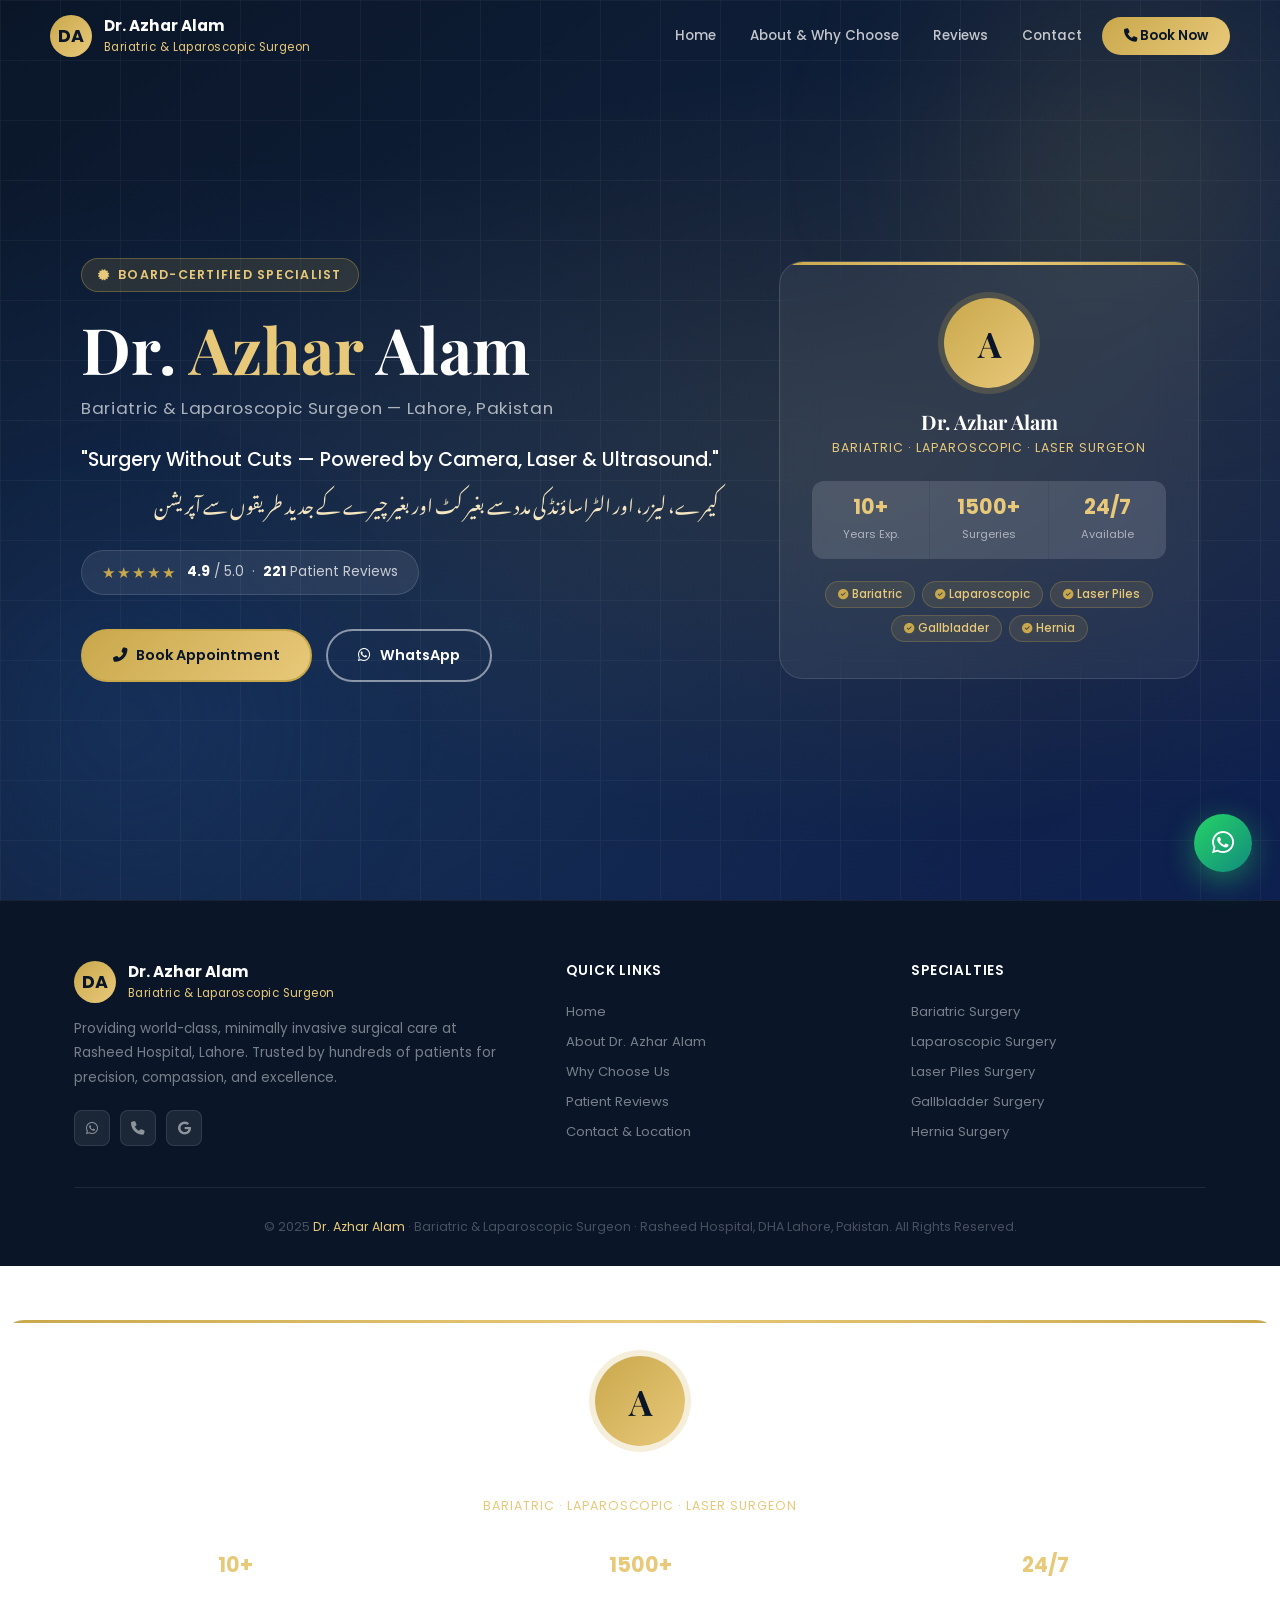
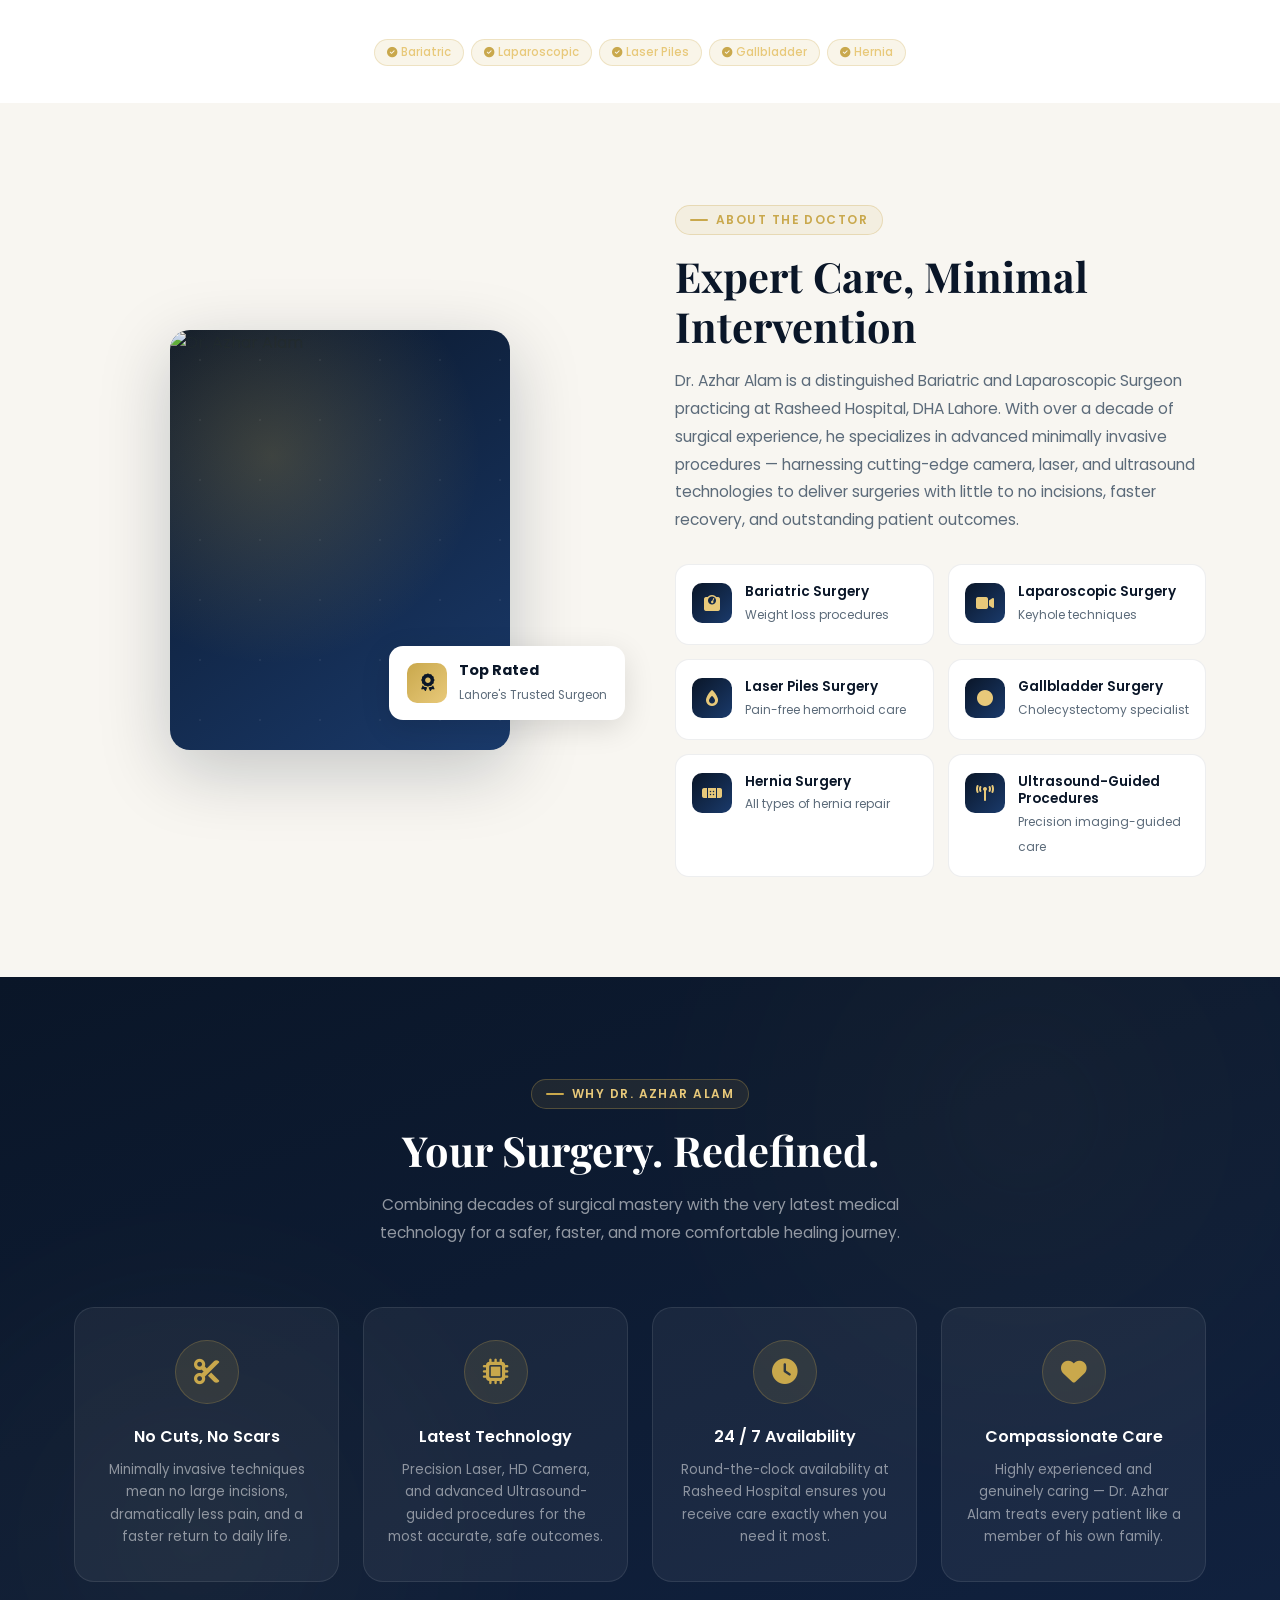
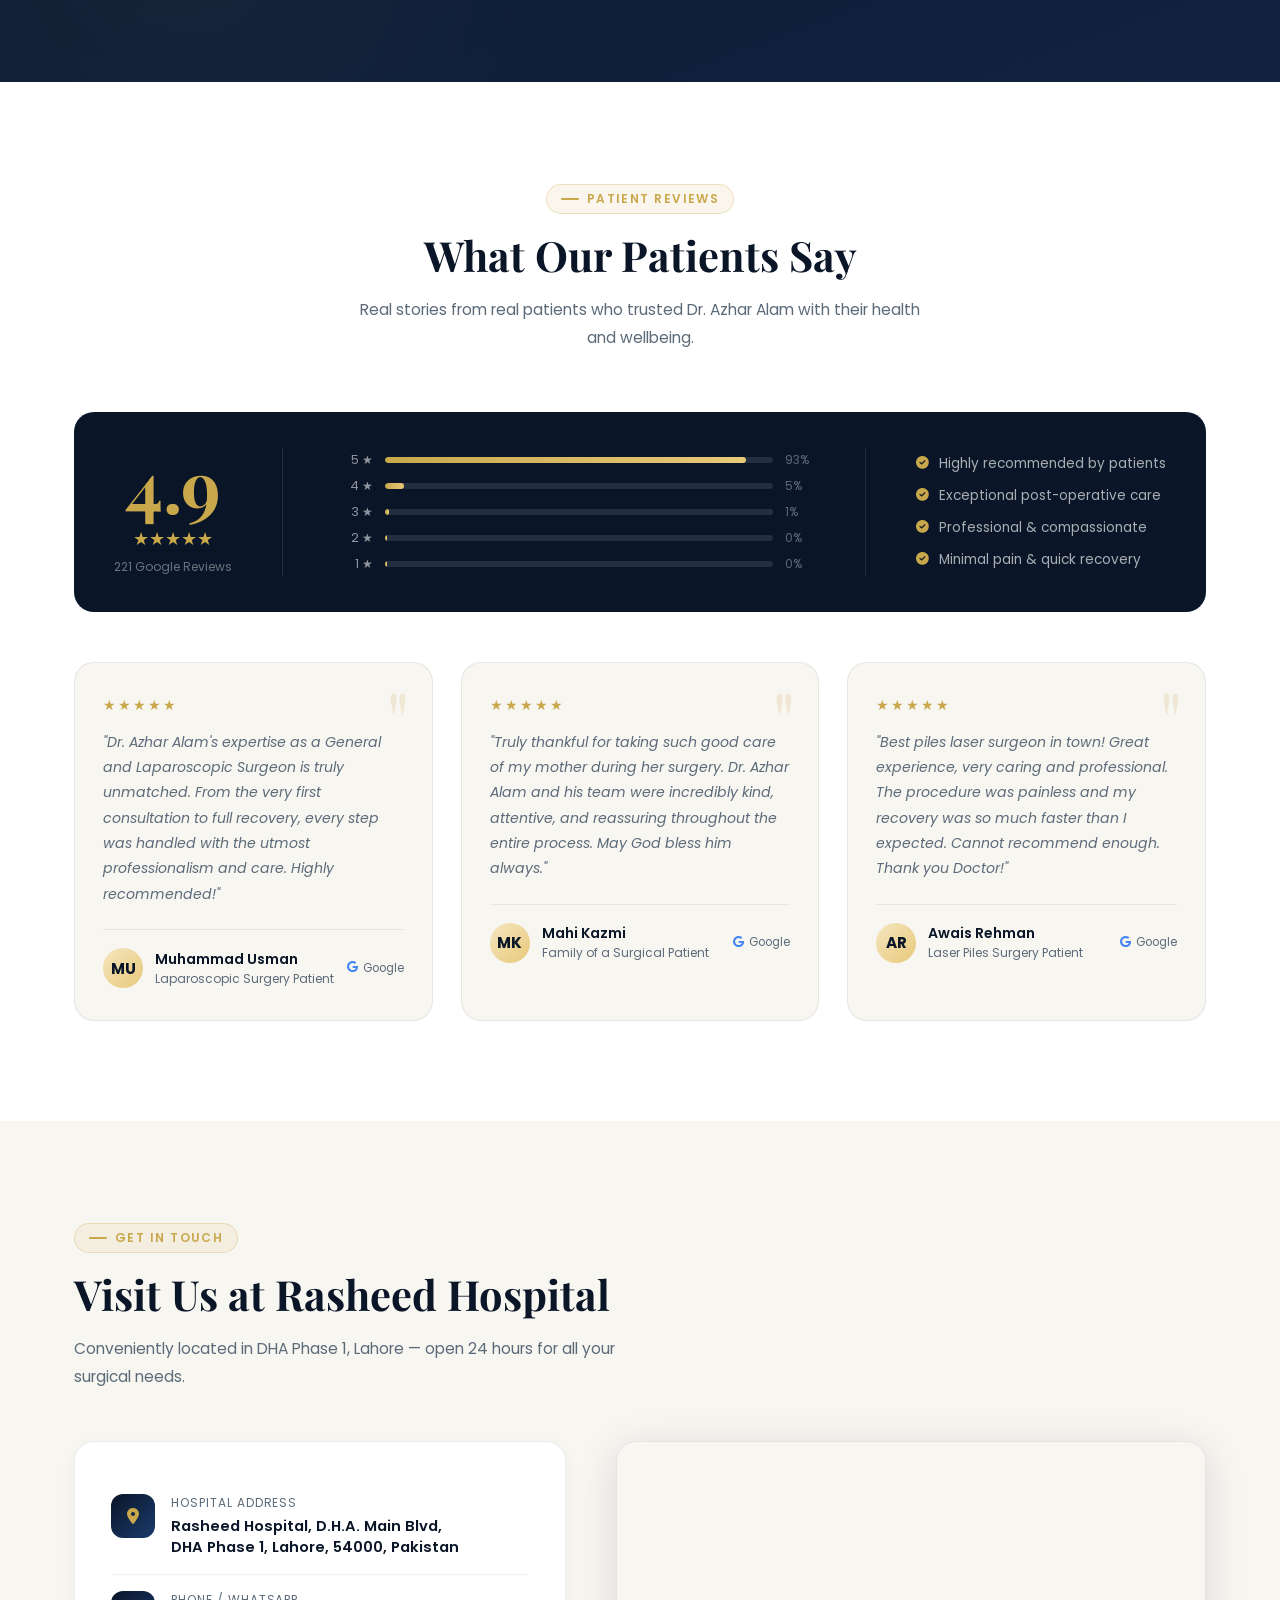
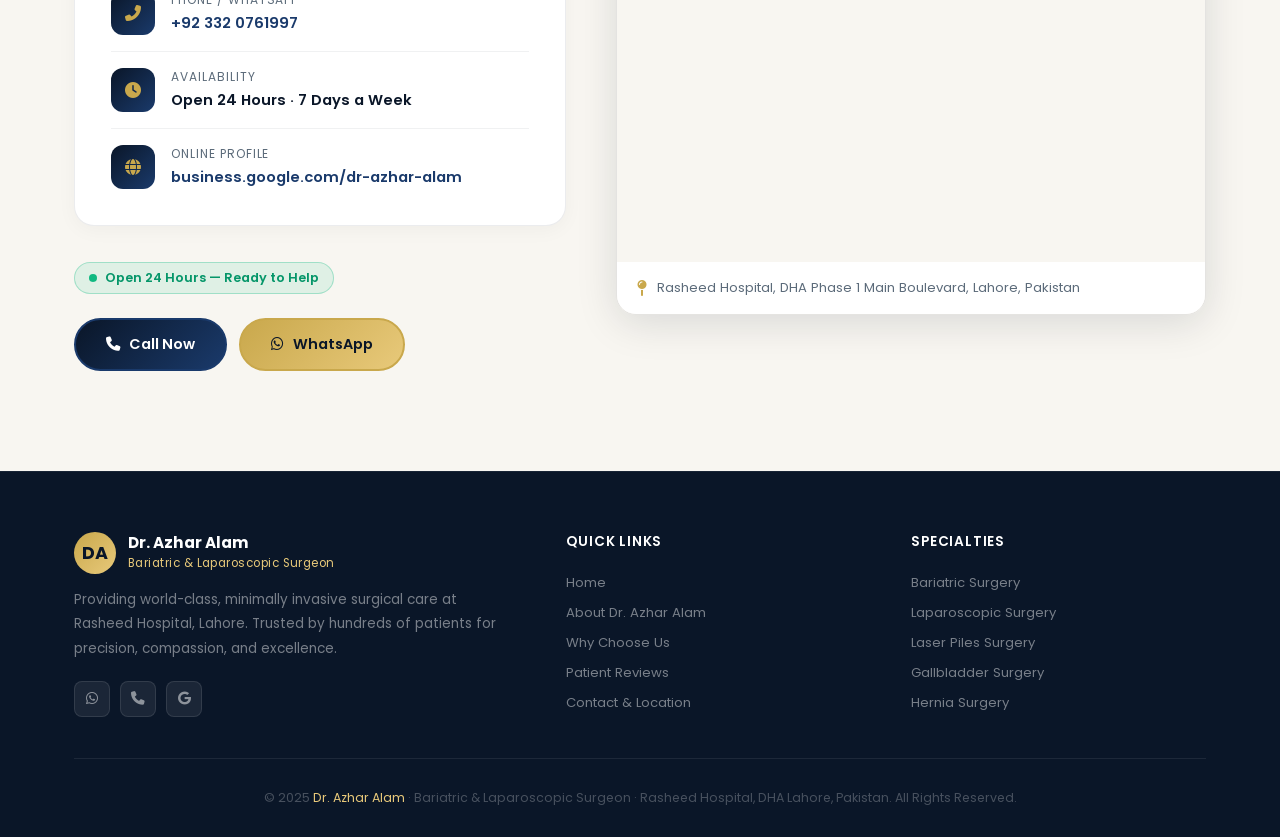
==== index.html @ 4dccc45f "Refactor to multi-page layout and external CSS" ====
<!DOCTYPE html>
<html lang="en">

<head>
  <meta charset="UTF-8" />
  <meta name="viewport" content="width=device-width, initial-scale=1.0" />
  <title>Dr. Azhar Alam — Bariatric & Laparoscopic Surgeon, Lahore</title>
  <link rel="preconnect" href="https://fonts.googleapis.com" />
  <link rel="preconnect" href="https://fonts.gstatic.com" crossorigin />
  <link
    href="https://fonts.googleapis.com/css2?family=Playfair+Display:wght@400;600;700&family=Poppins:wght@300;400;500;600;700&family=Noto+Nastaliq+Urdu:wght@400;700&display=swap"
    rel="stylesheet" />
  <link rel="stylesheet" href="https://cdnjs.cloudflare.com/ajax/libs/font-awesome/6.5.0/css/all.min.css" />

    <link rel="stylesheet" href="style.css" />
</head>
<body>
<nav id="navbar">
    <div class="nav-inner">
      <div class="nav-logo">
        <div class="nav-logo-icon">DA</div>
        <div class="nav-logo-text">
          <strong>Dr. Azhar Alam</strong>
          <span>Bariatric & Laparoscopic Surgeon</span>
        </div>
      </div>
            <div class="nav-links">
        <a href="index.html">Home</a>
        <a href="about.html">About & Why Choose</a>
        <a href="reviews.html">Reviews</a>
        <a href="contact.html">Contact</a>
        <a href="tel:+923320761997" class="nav-cta"><i class="fa fa-phone"></i> Book Now</a>
      </div>
      <div class="hamburger" id="hamburger" onclick="toggleMenu()">
        <span></span><span></span><span></span>
      </div>
    </div>
  </nav>
    <div class="mobile-menu" id="mobileMenu">
    <a href="index.html"><i class="fa fa-home"
        style="margin-right:10px;color:var(--gold)"></i>Home</a>
    <a href="about.html"><i class="fa fa-user-md"
        style="margin-right:10px;color:var(--gold)"></i>About</a>
    <a href="reviews.html"><i class="fa fa-comments"
        style="margin-right:10px;color:var(--gold)"></i>Reviews</a>
    <a href="contact.html"><i class="fa fa-map-marker-alt"
        style="margin-right:10px;color:var(--gold)"></i>Contact</a>
    <a href="tel:+923320761997" style="color:var(--gold-light);font-weight:600;margin-top:10px;"><i class="fa fa-phone"
        style="margin-right:10px;"></i>Call Now: +92 332 0761997</a>
  </div>

<section id="hero">
    <div class="hero-grid-lines"></div>
    <div class="hero-orb hero-orb-1"></div>
    <div class="hero-orb hero-orb-2"></div>
    <div class="hero-content">
      <div class="hero-left">
        <div class="hero-badge reveal">
          <i class="fa fa-certificate"></i>
          Board-Certified Specialist
        </div>
        <h1 class="hero-name reveal delay-1">
          Dr. <span>Azhar</span> Alam
        </h1>
        <p class="hero-title reveal delay-2">Bariatric & Laparoscopic Surgeon — Lahore, Pakistan</p>
        <p class="hero-tagline-en reveal delay-3">
          "Surgery Without Cuts — Powered by Camera, Laser & Ultrasound."
        </p>
        <p class="hero-tagline-ur urdu reveal delay-3">
          کیمرے، لیزر، اور الٹراساؤنڈ کی مدد سے بغیر کٹ اور بغیر چیرے کے جدید طریقوں سے آپریشن
        </p>
        <div class="hero-rating reveal delay-4">
          <div class="hero-stars">★★★★★</div>
          <div class="hero-rating-text">
            <strong>4.9</strong> / 5.0 &nbsp;·&nbsp; <strong>221</strong> Patient Reviews
          </div>
        </div>
        <div class="hero-btns reveal delay-5">
          <a href="tel:+923320761997" class="btn btn-gold">
            <i class="fa fa-phone-alt"></i> Book Appointment
          </a>
          <a href="https://wa.me/923320761997" class="btn btn-outline" target="_blank">
            <i class="fab fa-whatsapp"></i> WhatsApp
          </a>
        </div>
      </div>

      <div class="hero-right reveal delay-3">
        <div class="hero-card">
          <div class="hc-avatar">A</div>
          <div class="hc-name">Dr. Azhar Alam</div>
          <div class="hc-spec">Bariatric · Laparoscopic · Laser Surgeon</div>
          <div class="hc-stats">
            <div class="hc-stat">
              <strong>10+</strong>
              <span>Years Exp.</span>
            </div>
            <div class="hc-stat">
              <strong>1500+</strong>
              <span>Surgeries</span>
            </div>
            <div class="hc-stat">
              <strong>24/7</strong>
              <span>Available</span>
            </div>
          </div>
          <div class="hc-tags">
            <span class="hc-tag"><i class="fa fa-check-circle"
                style="color:var(--gold);margin-right:4px;font-size:.65rem;"></i>Bariatric</span>
            <span class="hc-tag"><i class="fa fa-check-circle"
                style="color:var(--gold);margin-right:4px;font-size:.65rem;"></i>Laparoscopic</span>
            <span class="hc-tag"><i class="fa fa-check-circle"
                style="color:var(--gold);margin-right:4px;font-size:.65rem;"></i>Laser Piles</span>
            <span class="hc-tag"><i class="fa fa-check-circle"
                style="color:var(--gold);margin-right:4px;font-size:.65rem;"></i>Gallbladder</span>
            <span class="hc-tag"><i class="fa fa-check-circle"
                style="color:var(--gold);margin-right:4px;font-size:.65rem;"></i>Hernia</span>
          </div>
        </div>
      </div>
    </div>
  </section>

<footer>
    <div class="container">
      <div class="footer-top">
        <div class="footer-brand">
          <div class="nav-logo" style="margin-bottom:0">
            <div class="nav-logo-icon">DA</div>
            <div class="nav-logo-text">
              <strong>Dr. Azhar Alam</strong>
              <span>Bariatric & Laparoscopic Surgeon</span>
            </div>
          </div>
          <p>Providing world-class, minimally invasive surgical care at Rasheed Hospital, Lahore. Trusted by hundreds of
            patients for precision, compassion, and excellence.</p>
          <div class="footer-socials">
            <a href="https://wa.me/923320761997" class="footer-social" target="_blank"><i
                class="fab fa-whatsapp"></i></a>
            <a href="tel:+923320761997" class="footer-social"><i class="fa fa-phone"></i></a>
            <a href="https://business.google.com/dr-azhar-alam" class="footer-social" target="_blank"><i
                class="fab fa-google"></i></a>
          </div>
        </div>

                <div class="footer-col">
          <h4>Quick Links</h4>
          <a href="index.html">Home</a>
          <a href="about.html">About Dr. Azhar Alam</a>
          <a href="about.html">Why Choose Us</a>
          <a href="reviews.html">Patient Reviews</a>
          <a href="contact.html">Contact & Location</a>
        </div>

        <div class="footer-col">
          <h4>Specialties</h4>
          <a href="about.html">Bariatric Surgery</a>
          <a href="about.html">Laparoscopic Surgery</a>
          <a href="about.html">Laser Piles Surgery</a>
          <a href="about.html">Gallbladder Surgery</a>
          <a href="about.html">Hernia Surgery</a>
        </div>
      </div>

      <div class="footer-bottom">
        <p>© 2025 <span>Dr. Azhar Alam</span> · Bariatric & Laparoscopic Surgeon · Rasheed Hospital, DHA Lahore,
          Pakistan. All Rights Reserved.</p>
      </div>
    </div>
  </footer>

<a href="https://wa.me/923320761997" class="btn btn-outline" target="_blank">
            <i class="fab fa-whatsapp"></i> WhatsApp
          </a>
        </div>
      </div>

      <div class="hero-right reveal delay-3">
        <div class="hero-card">
          <div class="hc-avatar">A</div>
          <div class="hc-name">Dr. Azhar Alam</div>
          <div class="hc-spec">Bariatric · Laparoscopic · Laser Surgeon</div>
          <div class="hc-stats">
            <div class="hc-stat">
              <strong>10+</strong>
              <span>Years Exp.</span>
            </div>
            <div class="hc-stat">
              <strong>1500+</strong>
              <span>Surgeries</span>
            </div>
            <div class="hc-stat">
              <strong>24/7</strong>
              <span>Available</span>
            </div>
          </div>
          <div class="hc-tags">
            <span class="hc-tag"><i class="fa fa-check-circle"
                style="color:var(--gold);margin-right:4px;font-size:.65rem;"></i>Bariatric</span>
            <span class="hc-tag"><i class="fa fa-check-circle"
                style="color:var(--gold);margin-right:4px;font-size:.65rem;"></i>Laparoscopic</span>
            <span class="hc-tag"><i class="fa fa-check-circle"
                style="color:var(--gold);margin-right:4px;font-size:.65rem;"></i>Laser Piles</span>
            <span class="hc-tag"><i class="fa fa-check-circle"
                style="color:var(--gold);margin-right:4px;font-size:.65rem;"></i>Gallbladder</span>
            <span class="hc-tag"><i class="fa fa-check-circle"
                style="color:var(--gold);margin-right:4px;font-size:.65rem;"></i>Hernia</span>
          </div>
        </div>
      </div>
    </div>
  </section>

  <!-- ═══════════════════════════════ ABOUT ═══════════════════════════════ -->
  <section id="about">
    <div class="container">
      <div class="about-grid">
        <div class="about-img-wrap reveal-left">
          <div class="about-img-bg" style="overflow: hidden; border-radius: 20px;">
            <img src="assets/image1.png" alt="Dr. Azhar Alam"
              style="width: 100%; height: 100%; object-fit: cover; display: block;">
          </div>
          <div class="about-badge-float">
            <div class="abf-icon"><i class="fa fa-award"></i></div>
            <div class="abf-text">
              <strong>Top Rated</strong>
              <span>Lahore's Trusted Surgeon</span>
            </div>
          </div>
        </div>

        <div class="about-text reveal-right">
          <div class="section-label">About the Doctor</div>
          <h2 class="section-title">Expert Care, Minimal Intervention</h2>
          <p class="section-sub">
            Dr. Azhar Alam is a distinguished Bariatric and Laparoscopic Surgeon practicing at Rasheed Hospital, DHA
            Lahore. With over a decade of surgical experience, he specializes in advanced minimally invasive procedures
            — harnessing cutting-edge camera, laser, and ultrasound technologies to deliver surgeries with little to no
            incisions, faster recovery, and outstanding patient outcomes.
          </p>

          <div class="specialty-grid">
            <div class="specialty-card reveal delay-1">
              <div class="sc-icon"><i class="fa fa-weight"></i></div>
              <div class="sc-text">
                <strong>Bariatric Surgery</strong>
                <span>Weight loss procedures</span>
              </div>
            </div>
            <div class="specialty-card reveal delay-2">
              <div class="sc-icon"><i class="fa fa-video"></i></div>
              <div class="sc-text">
                <strong>Laparoscopic Surgery</strong>
                <span>Keyhole techniques</span>
              </div>
            </div>
            <div class="specialty-card reveal delay-3">
              <div class="sc-icon"><i class="fa fa-burn"></i></div>
              <div class="sc-text">
                <strong>Laser Piles Surgery</strong>
                <span>Pain-free hemorrhoid care</span>
              </div>
            </div>
            <div class="specialty-card reveal delay-4">
              <div class="sc-icon"><i class="fa fa-circle"></i></div>
              <div class="sc-text">
                <strong>Gallbladder Surgery</strong>
                <span>Cholecystectomy specialist</span>
              </div>
            </div>
            <div class="specialty-card reveal delay-5">
              <div class="sc-icon"><i class="fa fa-band-aid"></i></div>
              <div class="sc-text">
                <strong>Hernia Surgery</strong>
                <span>All types of hernia repair</span>
              </div>
            </div>
            <div class="specialty-card reveal delay-5">
              <div class="sc-icon"><i class="fa fa-broadcast-tower"></i></div>
              <div class="sc-text">
                <strong>Ultrasound-Guided Procedures</strong>
                <span>Precision imaging-guided care</span>
              </div>
            </div>
          </div>
        </div>
      </div>
    </div>
  </section>

  <!-- ═══════════════════════════════ WHY CHOOSE ═══════════════════════════════ -->
  <section id="why">
    <div class="container">
      <div class="why-header">
        <div class="section-label reveal"
          style="color:var(--gold-light);background:rgba(201,168,76,.1);border-color:rgba(201,168,76,.3);">
          Why Dr. Azhar Alam
        </div>
        <h2 class="section-title reveal delay-1">Your Surgery. Redefined.</h2>
        <p class="section-sub reveal delay-2" style="color:rgba(255,255,255,.55); margin:0 auto;">
          Combining decades of surgical mastery with the very latest medical technology for a safer, faster, and more
          comfortable healing journey.
        </p>
      </div>
      <div class="why-grid">
        <div class="why-card reveal delay-1">
          <div class="why-icon"><i class="fa fa-cut"></i></div>
          <h3>No Cuts, No Scars</h3>
          <p>Minimally invasive techniques mean no large incisions, dramatically less pain, and a faster return to daily
            life.</p>
        </div>
        <div class="why-card reveal delay-2">
          <div class="why-icon"><i class="fa fa-microchip"></i></div>
          <h3>Latest Technology</h3>
          <p>Precision Laser, HD Camera, and advanced Ultrasound-guided procedures for the most accurate, safe outcomes.
          </p>
        </div>
        <div class="why-card reveal delay-3">
          <div class="why-icon"><i class="fa fa-clock"></i></div>
          <h3>24 / 7 Availability</h3>
          <p>Round-the-clock availability at Rasheed Hospital ensures you receive care exactly when you need it most.
          </p>
        </div>
        <div class="why-card reveal delay-4">
          <div class="why-icon"><i class="fa fa-heart"></i></div>
          <h3>Compassionate Care</h3>
          <p>Highly experienced and genuinely caring — Dr. Azhar Alam treats every patient like a member of his own
            family.</p>
        </div>
      </div>
    </div>
  </section>

  <!-- ═══════════════════════════════ REVIEWS ═══════════════════════════════ -->
  <section id="reviews">
    <div class="container">
      <div class="reviews-header">
        <div class="section-label reveal">Patient Reviews</div>
        <h2 class="section-title reveal delay-1">What Our Patients Say</h2>
        <p class="section-sub reveal delay-2">Real stories from real patients who trusted Dr. Azhar Alam with their
          health and wellbeing.</p>
      </div>

      <!-- Rating Summary -->
      <div class="rating-summary reveal">
        <div class="rs-big">
          <div class="num">4.9</div>
          <div class="stars">★★★★★</div>
          <p>221 Google Reviews</p>
        </div>
        <div class="rs-divider"></div>
        <div class="rs-bars">
          <div class="rs-bar-row">
            <span>5 ★</span>
            <div class="rs-bar-track">
              <div class="rs-bar-fill" style="width:93%"></div>
            </div>
            <span>93%</span>
          </div>
          <div class="rs-bar-row">
            <span>4 ★</span>
            <div class="rs-bar-track">
              <div class="rs-bar-fill" style="width:5%"></div>
            </div>
            <span>5%</span>
          </div>
          <div class="rs-bar-row">
            <span>3 ★</span>
            <div class="rs-bar-track">
              <div class="rs-bar-fill" style="width:1%"></div>
            </div>
            <span>1%</span>
          </div>
          <div class="rs-bar-row">
            <span>2 ★</span>
            <div class="rs-bar-track">
              <div class="rs-bar-fill" style="width:0.5%"></div>
            </div>
            <span>0%</span>
          </div>
          <div class="rs-bar-row">
            <span>1 ★</span>
            <div class="rs-bar-track">
              <div class="rs-bar-fill" style="width:0.5%"></div>
            </div>
            <span>0%</span>
          </div>
        </div>
        <div class="rs-divider"></div>
        <div class="rs-highlights">
          <div class="rs-hl"><i class="fa fa-check-circle"></i> Highly recommended by patients</div>
          <div class="rs-hl"><i class="fa fa-check-circle"></i> Exceptional post-operative care</div>
          <div class="rs-hl"><i class="fa fa-check-circle"></i> Professional & compassionate</div>
          <div class="rs-hl"><i class="fa fa-check-circle"></i> Minimal pain & quick recovery</div>
        </div>
      </div>

      <div class="reviews-grid">
        <!-- Review 1 -->
        <div class="review-card reveal delay-1">
          <div class="review-stars">★★★★★</div>
          <p class="review-text">
            "Dr. Azhar Alam's expertise as a General and Laparoscopic Surgeon is truly unmatched. From the very first
            consultation to full recovery, every step was handled with the utmost professionalism and care. Highly
            recommended!"
          </p>
          <div class="review-author">
            <div class="reviewer-avatar">MU</div>
            <div>
              <div class="reviewer-name">Muhammad Usman</div>
              <div class="reviewer-tag">Laparoscopic Surgery Patient</div>
            </div>
            <div class="review-source"><i class="fab fa-google"></i> Google</div>
          </div>
        </div>

        <!-- Review 2 -->
        <div class="review-card reveal delay-2">
          <div class="review-stars">★★★★★</div>
          <p class="review-text">
            "Truly thankful for taking such good care of my mother during her surgery. Dr. Azhar Alam and his team were
            incredibly kind, attentive, and reassuring throughout the entire process. May God bless him always."
          </p>
          <div class="review-author">
            <div class="reviewer-avatar">MK</div>
            <div>
              <div class="reviewer-name">Mahi Kazmi</div>
              <div class="reviewer-tag">Family of a Surgical Patient</div>
            </div>
            <div class="review-source"><i class="fab fa-google"></i> Google</div>
          </div>
        </div>

        <!-- Review 3 -->
        <div class="review-card reveal delay-3">
          <div class="review-stars">★★★★★</div>
          <p class="review-text">
            "Best piles laser surgeon in town! Great experience, very caring and professional. The procedure was
            painless and my recovery was so much faster than I expected. Cannot recommend enough. Thank you Doctor!"
          </p>
          <div class="review-author">
            <div class="reviewer-avatar">AR</div>
            <div>
              <div class="reviewer-name">Awais Rehman</div>
              <div class="reviewer-tag">Laser Piles Surgery Patient</div>
            </div>
            <div class="review-source"><i class="fab fa-google"></i> Google</div>
          </div>
        </div>
      </div>
    </div>
  </section>

  <!-- ═══════════════════════════════ CONTACT ═══════════════════════════════ -->
  <section id="contact">
    <div class="container">
      <div class="section-label reveal">Get In Touch</div>
      <h2 class="section-title reveal delay-1">Visit Us at Rasheed Hospital</h2>
      <p class="section-sub reveal delay-2" style="margin-bottom:50px;">
        Conveniently located in DHA Phase 1, Lahore — open 24 hours for all your surgical needs.
      </p>

      <div class="contact-grid">
        <div class="contact-info reveal-left">
          <div class="contact-card">
            <div class="contact-item">
              <div class="ci-icon"><i class="fa fa-map-marker-alt"></i></div>
              <div>
                <div class="ci-label">Hospital Address</div>
                <div class="ci-value">Rasheed Hospital, D.H.A. Main Blvd,<br>DHA Phase 1, Lahore, 54000, Pakistan</div>
              </div>
            </div>
            <div class="contact-item">
              <div class="ci-icon"><i class="fa fa-phone-alt"></i></div>
              <div>
                <div class="ci-label">Phone / WhatsApp</div>
                <div class="ci-value"><a href="tel:+923320761997">+92 332 0761997</a></div>
              </div>
            </div>
            <div class="contact-item">
              <div class="ci-icon"><i class="fa fa-clock"></i></div>
              <div>
                <div class="ci-label">Availability</div>
                <div class="ci-value">Open 24 Hours · 7 Days a Week</div>
              </div>
            </div>
            <div class="contact-item">
              <div class="ci-icon"><i class="fa fa-globe"></i></div>
              <div>
                <div class="ci-label">Online Profile</div>
                <div class="ci-value">
                  <a href="https://business.google.com/dr-azhar-alam" target="_blank">
                    business.google.com/dr-azhar-alam
                  </a>
                </div>
              </div>
            </div>
          </div>

          <div class="availability-badge">Open 24 Hours — Ready to Help</div>

          <div style="margin-top:24px; display:flex; gap:12px; flex-wrap:wrap;">
            <a href="tel:+923320761997" class="btn btn-gold"
              style="background:linear-gradient(135deg,var(--navy),var(--navy-light));color:var(--white);border-color:var(--navy-light);">
              <i class="fa fa-phone"></i> Call Now
            </a>
            <a href="https://wa.me/923320761997" class="btn btn-gold" target="_blank">
              <i class="fab fa-whatsapp"></i> WhatsApp
            </a>
          </div>
        </div>

        <div class="reveal-right">
          <div class="map-wrap">
            <iframe
              src="https://www.google.com/maps/embed?pb=!1m18!1m12!1m3!1d3401.406!2d74.3745!3d31.4813!2m3!1f0!2f0!3f0!3m2!1i1024!2i768!4f13.1!3m3!1m2!1s0x391904e86dbe0d23%3A0x8d82c6cd0c3ace5c!2sRasheed%20Hospital!5e0!3m2!1sen!2spk!4v1"
              allowfullscreen="" loading="lazy" referrerpolicy="no-referrer-when-downgrade"
              title="Rasheed Hospital DHA Lahore">
            </iframe>
            <div class="map-caption">
              <i class="fa fa-map-pin"></i>
              <span>Rasheed Hospital, DHA Phase 1 Main Boulevard, Lahore, Pakistan</span>
            </div>
          </div>
        </div>
      </div>
    </div>
  </section>

  <!-- ═══════════════════════════════ FOOTER ═══════════════════════════════ -->
  <footer>
    <div class="container">
      <div class="footer-top">
        <div class="footer-brand">
          <div class="nav-logo" style="margin-bottom:0">
            <div class="nav-logo-icon">DA</div>
            <div class="nav-logo-text">
              <strong>Dr. Azhar Alam</strong>
              <span>Bariatric & Laparoscopic Surgeon</span>
            </div>
          </div>
          <p>Providing world-class, minimally invasive surgical care at Rasheed Hospital, Lahore. Trusted by hundreds of
            patients for precision, compassion, and excellence.</p>
          <div class="footer-socials">
            <a href="https://wa.me/923320761997" class="footer-social" target="_blank"><i
                class="fab fa-whatsapp"></i></a>
            <a href="tel:+923320761997" class="footer-social"><i class="fa fa-phone"></i></a>
            <a href="https://business.google.com/dr-azhar-alam" class="footer-social" target="_blank"><i
                class="fab fa-google"></i></a>
          </div>
        </div>

                <div class="footer-col">
          <h4>Quick Links</h4>
          <a href="index.html">Home</a>
          <a href="about.html">About Dr. Azhar Alam</a>
          <a href="about.html">Why Choose Us</a>
          <a href="reviews.html">Patient Reviews</a>
          <a href="contact.html">Contact & Location</a>
        </div>

        <div class="footer-col">
          <h4>Specialties</h4>
          <a href="about.html">Bariatric Surgery</a>
          <a href="about.html">Laparoscopic Surgery</a>
          <a href="about.html">Laser Piles Surgery</a>
          <a href="about.html">Gallbladder Surgery</a>
          <a href="about.html">Hernia Surgery</a>
        </div>
      </div>

      <div class="footer-bottom">
        <p>© 2025 <span>Dr. Azhar Alam</span> · Bariatric & Laparoscopic Surgeon · Rasheed Hospital, DHA Lahore,
          Pakistan. All Rights Reserved.</p>
      </div>
    </div>
  </footer>

  <!-- ═══════════════════════════════ WHATSAPP FLOAT ═══════════════════════════════ -->
  <a href="https://wa.me/923320761997" class="wa-float" target="_blank" title="WhatsApp Dr. Azhar Alam">
    <i class="fab fa-whatsapp"></i>
    <span class="wa-tooltip">Chat on WhatsApp</span>
  </a>

  <script>
    /* ── Navbar scroll ── */
    const navbar = document.getElementById('navbar');
    window.addEventListener('scroll', () => {
      navbar.classList.toggle('scrolled', window.scrollY > 40);
    });

    /* ── Hamburger ── */
    function toggleMenu() {
      document.getElementById('hamburger').classList.toggle('open');
      document.getElementById('mobileMenu').classList.toggle('open');
    }

    /* ── Scroll Reveal ── */
    const revealEls = document.querySelectorAll('.reveal, .reveal-left, .reveal-right');
    const observer = new IntersectionObserver((entries) => {
      entries.forEach(entry => {
        if (entry.isIntersecting) {
          entry.target.classList.add('visible');
        }
      });
    }, { threshold: 0.12 });
    revealEls.forEach(el => observer.observe(el));

    /* ── Smooth close mobile menu on link click ── */
    document.querySelectorAll('.mobile-menu a').forEach(a => {
      a.addEventListener('click', () => {
        document.getElementById('hamburger').classList.remove('open');
        document.getElementById('mobileMenu').classList.remove('open');
      });
    });

    /* ── Rating bar animation ── */
    const ratingObs = new IntersectionObserver((entries) => {
      entries.forEach(entry => {
        if (entry.isIntersecting) {
          entry.target.querySelectorAll('.rs-bar-fill').forEach(bar => {
            const target = bar.style.width;
            bar.style.width = '0';
            setTimeout(() => bar.style.width = target, 200);
          });
          ratingObs.unobserve(entry.target);
        }
      });
    }, { threshold: 0.3 });
    const ratingSummary = document.querySelector('.rating-summary');
    if (ratingSummary) ratingObs.observe(ratingSummary);
  </script>
</body>

</html>
---- style.css ----
/* ─── CSS Variables ─── */
    :root {
      --navy: #0A1628;
      --navy-mid: #112240;
      --navy-light: #1a3a6b;
      --gold: #C9A84C;
      --gold-light: #E8C97A;
      --gold-pale: #F5E6C0;
      --white: #FFFFFF;
      --off-white: #F8F6F1;
      --text-dark: #0D1B2A;
      --text-muted: #5C6B7A;
      --radius: 14px;
      --shadow: 0 8px 40px rgba(10, 22, 40, 0.13);
      --shadow-lg: 0 20px 70px rgba(10, 22, 40, 0.22);
      --transition: 0.35s cubic-bezier(.4, 0, .2, 1);
    }

    /* ─── Reset ─── */
    *,
    *::before,
    *::after {
      margin: 0;
      padding: 0;
      box-sizing: border-box;
    }

    html {
      scroll-behavior: smooth;
      font-size: 16px;
    }

    body {
      font-family: 'Poppins', sans-serif;
      color: var(--text-dark);
      background: var(--white);
      overflow-x: hidden;
    }

    img {
      max-width: 100%;
      display: block;
    }

    a {
      text-decoration: none;
      color: inherit;
    }

    ul {
      list-style: none;
    }

    /* ─── Utility ─── */
    .urdu {
      font-family: 'Noto Nastaliq Urdu', serif;
      direction: rtl;
      text-align: right;
    }

    .container {
      max-width: 1180px;
      margin: 0 auto;
      padding: 0 24px;
    }

    .section-label {
      display: inline-flex;
      align-items: center;
      gap: 8px;
      font-size: .75rem;
      font-weight: 600;
      letter-spacing: .12em;
      text-transform: uppercase;
      color: var(--gold);
      background: rgba(201, 168, 76, .1);
      border: 1px solid rgba(201, 168, 76, .3);
      padding: 5px 14px;
      border-radius: 50px;
      margin-bottom: 16px;
    }

    .section-label::before {
      content: '';
      width: 18px;
      height: 2px;
      background: var(--gold);
      border-radius: 2px;
    }

    .section-title {
      font-family: 'Playfair Display', serif;
      font-size: clamp(1.8rem, 4vw, 2.6rem);
      font-weight: 700;
      line-height: 1.2;
      color: var(--navy);
      margin-bottom: 16px;
    }

    .section-sub {
      font-size: .97rem;
      color: var(--text-muted);
      line-height: 1.8;
      max-width: 560px;
    }

    .btn {
      display: inline-flex;
      align-items: center;
      gap: 9px;
      padding: 14px 30px;
      border-radius: 50px;
      font-family: 'Poppins', sans-serif;
      font-size: .9rem;
      font-weight: 600;
      cursor: pointer;
      border: 2px solid transparent;
      transition: var(--transition);
    }

    .btn-gold {
      background: linear-gradient(135deg, var(--gold), var(--gold-light));
      color: var(--navy);
      border-color: var(--gold);
    }

    .btn-gold:hover {
      background: linear-gradient(135deg, var(--gold-light), var(--gold));
      transform: translateY(-2px);
      box-shadow: 0 10px 30px rgba(201, 168, 76, .4);
    }

    .btn-outline {
      background: transparent;
      color: var(--white);
      border-color: rgba(255, 255, 255, .5);
    }

    .btn-outline:hover {
      background: rgba(255, 255, 255, .1);
      border-color: var(--white);
    }

    /* ─── Scroll Reveal ─── */
    .reveal {
      opacity: 0;
      transform: translateY(36px);
      transition: opacity .65s ease, transform .65s ease;
    }

    .reveal.visible {
      opacity: 1;
      transform: translateY(0);
    }

    .reveal-left {
      opacity: 0;
      transform: translateX(-36px);
      transition: opacity .65s ease, transform .65s ease;
    }

    .reveal-left.visible {
      opacity: 1;
      transform: translateX(0);
    }

    .reveal-right {
      opacity: 0;
      transform: translateX(36px);
      transition: opacity .65s ease, transform .65s ease;
    }

    .reveal-right.visible {
      opacity: 1;
      transform: translateX(0);
    }

    .delay-1 {
      transition-delay: .1s !important;
    }

    .delay-2 {
      transition-delay: .2s !important;
    }

    .delay-3 {
      transition-delay: .3s !important;
    }

    .delay-4 {
      transition-delay: .4s !important;
    }

    .delay-5 {
      transition-delay: .5s !important;
    }

    /* ─── NAV ─── */
    nav {
      position: fixed;
      top: 0;
      left: 0;
      right: 0;
      z-index: 1000;
      padding: 0 24px;
      transition: background var(--transition), box-shadow var(--transition);
    }

    nav.scrolled {
      background: rgba(10, 22, 40, .96);
      backdrop-filter: blur(14px);
      box-shadow: 0 2px 30px rgba(0, 0, 0, .3);
    }

    .nav-inner {
      max-width: 1180px;
      margin: 0 auto;
      display: flex;
      align-items: center;
      justify-content: space-between;
      height: 72px;
    }

    .nav-logo {
      display: flex;
      align-items: center;
      gap: 12px;
    }

    .nav-logo-icon {
      width: 42px;
      height: 42px;
      border-radius: 50%;
      background: linear-gradient(135deg, var(--gold), var(--gold-light));
      display: flex;
      align-items: center;
      justify-content: center;
      font-size: 1.1rem;
      color: var(--navy);
      font-weight: 700;
    }

    .nav-logo-text {
      line-height: 1.2;
    }

    .nav-logo-text strong {
      display: block;
      font-size: .95rem;
      font-weight: 700;
      color: var(--white);
    }

    .nav-logo-text span {
      font-size: .72rem;
      color: var(--gold-light);
      letter-spacing: .04em;
    }

    .nav-links {
      display: flex;
      align-items: center;
      gap: 6px;
    }

    .nav-links a {
      font-size: .84rem;
      font-weight: 500;
      color: rgba(255, 255, 255, .75);
      padding: 8px 14px;
      border-radius: 6px;
      transition: color var(--transition), background var(--transition);
    }

    .nav-links a:hover {
      color: var(--gold-light);
      background: rgba(255, 255, 255, .07);
    }

    .nav-cta {
      background: linear-gradient(135deg, var(--gold), var(--gold-light));
      color: var(--navy) !important;
      font-weight: 600 !important;
      border-radius: 50px !important;
      padding: 9px 22px !important;
    }

    .nav-cta:hover {
      transform: translateY(-1px);
      box-shadow: 0 6px 20px rgba(201, 168, 76, .4);
      background: linear-gradient(135deg, var(--gold-light), var(--gold)) !important;
    }

    .hamburger {
      display: none;
      flex-direction: column;
      gap: 5px;
      cursor: pointer;
      padding: 8px;
    }

    .hamburger span {
      display: block;
      width: 24px;
      height: 2px;
      background: var(--white);
      border-radius: 2px;
      transition: var(--transition);
    }

    .hamburger.open span:nth-child(1) {
      transform: rotate(45deg) translate(5px, 5px);
    }

    .hamburger.open span:nth-child(2) {
      opacity: 0;
    }

    .hamburger.open span:nth-child(3) {
      transform: rotate(-45deg) translate(5px, -5px);
    }

    .mobile-menu {
      display: none;
      position: fixed;
      top: 72px;
      left: 0;
      right: 0;
      background: var(--navy);
      padding: 20px 24px 28px;
      z-index: 999;
      border-top: 1px solid rgba(255, 255, 255, .08);
    }

    .mobile-menu.open {
      display: block;
    }

    .mobile-menu a {
      display: block;
      padding: 12px 0;
      font-size: .95rem;
      color: rgba(255, 255, 255, .85);
      border-bottom: 1px solid rgba(255, 255, 255, .06);
    }

    .mobile-menu a:last-child {
      border: none;
    }

    /* ─── HERO ─── */
    #hero {
      min-height: 100vh;
      background:
        radial-gradient(ellipse at 70% 50%, rgba(201, 168, 76, .12) 0%, transparent 60%),
        radial-gradient(ellipse at 20% 80%, rgba(26, 58, 107, .5) 0%, transparent 55%),
        linear-gradient(145deg, #0A1628 0%, #112240 55%, #0E2050 100%);
      display: flex;
      align-items: center;
      position: relative;
      overflow: hidden;
    }

    .hero-grid-lines {
      position: absolute;
      inset: 0;
      opacity: .04;
      background-image:
        linear-gradient(rgba(255, 255, 255, 1) 1px, transparent 1px),
        linear-gradient(90deg, rgba(255, 255, 255, 1) 1px, transparent 1px);
      background-size: 60px 60px;
    }

    .hero-orb {
      position: absolute;
      border-radius: 50%;
      filter: blur(80px);
      pointer-events: none;
    }

    .hero-orb-1 {
      width: 500px;
      height: 500px;
      background: radial-gradient(circle, rgba(201, 168, 76, .18) 0%, transparent 70%);
      right: -100px;
      top: -100px;
    }

    .hero-orb-2 {
      width: 350px;
      height: 350px;
      background: radial-gradient(circle, rgba(26, 58, 107, .6) 0%, transparent 70%);
      left: -50px;
      bottom: 0;
    }

    .hero-content {
      position: relative;
      z-index: 2;
      max-width: 1180px;
      margin: 0 auto;
      padding: 100px 24px 60px;
      display: grid;
      grid-template-columns: 1fr 420px;
      gap: 60px;
      align-items: center;
    }

    .hero-badge {
      display: inline-flex;
      align-items: center;
      gap: 8px;
      background: rgba(201, 168, 76, .15);
      border: 1px solid rgba(201, 168, 76, .35);
      color: var(--gold-light);
      font-size: .78rem;
      font-weight: 600;
      letter-spacing: .1em;
      text-transform: uppercase;
      padding: 7px 16px;
      border-radius: 50px;
      margin-bottom: 22px;
    }

    .hero-badge i {
      font-size: .7rem;
    }

    .hero-name {
      font-family: 'Playfair Display', serif;
      font-size: clamp(2.4rem, 5.5vw, 4rem);
      font-weight: 700;
      color: var(--white);
      line-height: 1.1;
      margin-bottom: 10px;
    }

    .hero-name span {
      color: var(--gold-light);
    }

    .hero-title {
      font-size: clamp(.9rem, 2vw, 1.05rem);
      font-weight: 400;
      color: rgba(255, 255, 255, .65);
      letter-spacing: .04em;
      margin-bottom: 24px;
    }

    .hero-tagline-en {
      font-size: clamp(1rem, 2.2vw, 1.2rem);
      font-weight: 500;
      color: var(--white);
      line-height: 1.55;
      margin-bottom: 10px;
    }

    .hero-tagline-ur {
      font-size: clamp(1rem, 2vw, 1.15rem);
      color: var(--gold-pale);
      line-height: 1.9;
      margin-bottom: 30px;
    }

    .hero-rating {
      display: inline-flex;
      align-items: center;
      gap: 10px;
      background: rgba(255, 255, 255, .08);
      border: 1px solid rgba(255, 255, 255, .12);
      padding: 10px 20px;
      border-radius: 50px;
      margin-bottom: 34px;
    }

    .hero-stars {
      color: var(--gold);
      font-size: .95rem;
      letter-spacing: 2px;
    }

    .hero-rating-text {
      font-size: .85rem;
      color: rgba(255, 255, 255, .75);
    }

    .hero-rating-text strong {
      color: var(--white);
    }

    .hero-btns {
      display: flex;
      gap: 14px;
      flex-wrap: wrap;
    }

    /* Hero card */
    .hero-card {
      background: rgba(255, 255, 255, .06);
      backdrop-filter: blur(20px);
      border: 1px solid rgba(255, 255, 255, .12);
      border-radius: 24px;
      padding: 36px 32px;
      position: relative;
      overflow: hidden;
    }

    .hero-card::before {
      content: '';
      position: absolute;
      top: 0;
      left: 0;
      right: 0;
      height: 3px;
      background: linear-gradient(90deg, var(--gold), var(--gold-light), var(--gold));
    }

    .hc-avatar {
      width: 90px;
      height: 90px;
      border-radius: 50%;
      background: linear-gradient(135deg, var(--gold), var(--gold-light));
      display: flex;
      align-items: center;
      justify-content: center;
      font-size: 2.2rem;
      color: var(--navy);
      font-weight: 700;
      margin: 0 auto 20px;
      font-family: 'Playfair Display', serif;
      box-shadow: 0 0 0 6px rgba(201, 168, 76, .2);
    }

    .hc-name {
      font-family: 'Playfair Display', serif;
      font-size: 1.25rem;
      font-weight: 700;
      color: var(--white);
      text-align: center;
      margin-bottom: 4px;
    }

    .hc-spec {
      font-size: .78rem;
      color: var(--gold-light);
      text-align: center;
      text-transform: uppercase;
      letter-spacing: .08em;
      margin-bottom: 24px;
    }

    .hc-stats {
      display: grid;
      grid-template-columns: repeat(3, 1fr);
      gap: 1px;
      background: rgba(255, 255, 255, .1);
      border-radius: 12px;
      overflow: hidden;
      margin-bottom: 22px;
    }

    .hc-stat {
      background: rgba(255, 255, 255, .04);
      padding: 14px 8px;
      text-align: center;
    }

    .hc-stat strong {
      display: block;
      font-size: 1.3rem;
      font-weight: 700;
      color: var(--gold-light);
      line-height: 1.2;
    }

    .hc-stat span {
      font-size: .7rem;
      color: rgba(255, 255, 255, .55);
    }

    .hc-tags {
      display: flex;
      flex-wrap: wrap;
      gap: 7px;
      justify-content: center;
    }

    .hc-tag {
      font-size: .72rem;
      padding: 4px 12px;
      border-radius: 50px;
      background: rgba(201, 168, 76, .12);
      border: 1px solid rgba(201, 168, 76, .25);
      color: var(--gold-light);
      font-weight: 500;
    }

    /* ─── ABOUT ─── */
    #about {
      padding: 100px 0;
      background: var(--off-white);
    }

    .about-grid {
      display: grid;
      grid-template-columns: 1fr 1fr;
      gap: 70px;
      align-items: center;
    }

    .about-img-wrap {
      position: relative;
      display: flex;
      justify-content: center;
    }

    .about-img-bg {
      width: 340px;
      height: 420px;
      border-radius: 24px;
      background: linear-gradient(145deg, var(--navy), var(--navy-light));
      position: relative;
      overflow: hidden;
      box-shadow: var(--shadow-lg);
    }

    .about-img-bg::before {
      content: '';
      position: absolute;
      inset: 0;
      background:
        radial-gradient(circle at 30% 30%, rgba(201, 168, 76, .25) 0%, transparent 55%),
        url("data:image/svg+xml,%3Csvg width='60' height='60' xmlns='http://www.w3.org/2000/svg'%3E%3Ccircle cx='30' cy='30' r='1' fill='rgba(255,255,255,0.08)'/%3E%3C/svg%3E");
    }

    .about-img-icon {
      position: absolute;
      inset: 0;
      display: flex;
      flex-direction: column;
      align-items: center;
      justify-content: center;
      gap: 12px;
    }

    .about-img-icon i {
      font-size: 4rem;
      color: var(--gold-light);
      opacity: .5;
    }

    .about-img-icon p {
      font-size: .85rem;
      color: rgba(255, 255, 255, .4);
    }

    .about-badge-float {
      position: absolute;
      bottom: 30px;
      right: -20px;
      background: var(--white);
      border-radius: 14px;
      padding: 14px 18px;
      box-shadow: 0 8px 30px rgba(0, 0, 0, .12);
      display: flex;
      align-items: center;
      gap: 12px;
    }

    .abf-icon {
      width: 40px;
      height: 40px;
      border-radius: 10px;
      background: linear-gradient(135deg, var(--gold), var(--gold-light));
      display: flex;
      align-items: center;
      justify-content: center;
      color: var(--navy);
      font-size: 1.1rem;
    }

    .abf-text strong {
      display: block;
      font-size: .9rem;
      color: var(--navy);
      font-weight: 700;
    }

    .abf-text span {
      font-size: .72rem;
      color: var(--text-muted);
    }

    .about-text .section-sub {
      margin-bottom: 30px;
    }

    .specialty-grid {
      display: grid;
      grid-template-columns: 1fr 1fr;
      gap: 14px;
      margin-top: 10px;
    }

    .specialty-card {
      background: var(--white);
      border: 1px solid rgba(10, 22, 40, .07);
      border-radius: var(--radius);
      padding: 18px 16px;
      display: flex;
      align-items: flex-start;
      gap: 13px;
      transition: var(--transition);
      cursor: default;
    }

    .specialty-card:hover {
      border-color: var(--gold);
      box-shadow: 0 6px 24px rgba(201, 168, 76, .15);
      transform: translateY(-3px);
    }

    .sc-icon {
      width: 40px;
      height: 40px;
      border-radius: 10px;
      flex-shrink: 0;
      background: linear-gradient(135deg, var(--navy), var(--navy-light));
      display: flex;
      align-items: center;
      justify-content: center;
      color: var(--gold-light);
      font-size: 1rem;
    }

    .specialty-card:hover .sc-icon {
      background: linear-gradient(135deg, var(--gold), var(--gold-light));
      color: var(--navy);
    }

    .sc-text strong {
      display: block;
      font-size: .85rem;
      font-weight: 600;
      color: var(--navy);
      line-height: 1.3;
    }

    .sc-text span {
      font-size: .75rem;
      color: var(--text-muted);
    }

    /* ─── WHY CHOOSE ─── */
    #why {
      padding: 100px 0;
      background: linear-gradient(160deg, var(--navy) 0%, var(--navy-mid) 100%);
      position: relative;
      overflow: hidden;
    }

    #why::before {
      content: '';
      position: absolute;
      inset: 0;
      opacity: .04;
      background:
        radial-gradient(circle at 80% 20%, var(--gold) 0%, transparent 35%),
        radial-gradient(circle at 15% 80%, var(--gold-light) 0%, transparent 30%);
    }

    .why-header {
      text-align: center;
      margin-bottom: 60px;
    }

    .why-header .section-title {
      color: var(--white);
    }

    .why-header .section-sub {
      color: rgba(255, 255, 255, .55);
      margin: 0 auto;
    }

    .why-grid {
      display: grid;
      grid-template-columns: repeat(4, 1fr);
      gap: 24px;
    }

    .why-card {
      background: rgba(255, 255, 255, .05);
      border: 1px solid rgba(255, 255, 255, .09);
      border-radius: 20px;
      padding: 32px 24px;
      text-align: center;
      transition: var(--transition);
      position: relative;
      overflow: hidden;
    }

    .why-card::before {
      content: '';
      position: absolute;
      bottom: 0;
      left: 0;
      right: 0;
      height: 3px;
      background: linear-gradient(90deg, var(--gold), var(--gold-light));
      transform: scaleX(0);
      transition: var(--transition);
      transform-origin: left;
    }

    .why-card:hover {
      background: rgba(255, 255, 255, .09);
      transform: translateY(-6px);
    }

    .why-card:hover::before {
      transform: scaleX(1);
    }

    .why-icon {
      width: 64px;
      height: 64px;
      border-radius: 50%;
      margin: 0 auto 20px;
      background: rgba(201, 168, 76, .12);
      border: 1px solid rgba(201, 168, 76, .25);
      display: flex;
      align-items: center;
      justify-content: center;
      font-size: 1.6rem;
      color: var(--gold);
      transition: var(--transition);
    }

    .why-card:hover .why-icon {
      background: linear-gradient(135deg, var(--gold), var(--gold-light));
      color: var(--navy);
      border-color: transparent;
    }

    .why-card h3 {
      font-size: 1rem;
      font-weight: 600;
      color: var(--white);
      margin-bottom: 10px;
    }

    .why-card p {
      font-size: .83rem;
      color: rgba(255, 255, 255, .5);
      line-height: 1.7;
    }

    /* ─── REVIEWS ─── */
    #reviews {
      padding: 100px 0;
      background: var(--white);
    }

    .reviews-header {
      text-align: center;
      margin-bottom: 60px;
    }

    .reviews-header .section-sub {
      margin: 0 auto;
    }

    .reviews-grid {
      display: grid;
      grid-template-columns: repeat(3, 1fr);
      gap: 28px;
    }

    .review-card {
      background: var(--off-white);
      border: 1px solid rgba(10, 22, 40, .07);
      border-radius: 20px;
      padding: 32px 28px;
      position: relative;
      transition: var(--transition);
    }

    .review-card:hover {
      box-shadow: var(--shadow);
      border-color: rgba(201, 168, 76, .3);
      transform: translateY(-4px);
    }

    .review-card::before {
      content: '"';
      position: absolute;
      top: 16px;
      right: 22px;
      font-family: 'Playfair Display', serif;
      font-size: 5rem;
      color: rgba(201, 168, 76, .18);
      line-height: 1;
    }

    .review-stars {
      color: var(--gold);
      margin-bottom: 14px;
      font-size: .9rem;
      letter-spacing: 2px;
    }

    .review-text {
      font-size: .88rem;
      color: var(--text-muted);
      line-height: 1.8;
      margin-bottom: 22px;
      font-style: italic;
    }

    .review-author {
      display: flex;
      align-items: center;
      gap: 12px;
      border-top: 1px solid rgba(10, 22, 40, .07);
      padding-top: 18px;
    }

    .reviewer-avatar {
      width: 40px;
      height: 40px;
      border-radius: 50%;
      display: flex;
      align-items: center;
      justify-content: center;
      font-weight: 700;
      font-size: .95rem;
      color: var(--navy);
      background: linear-gradient(135deg, var(--gold-pale), var(--gold-light));
      flex-shrink: 0;
    }

    .reviewer-name {
      font-size: .88rem;
      font-weight: 600;
      color: var(--navy);
    }

    .reviewer-tag {
      font-size: .75rem;
      color: var(--text-muted);
    }

    .review-source {
      margin-left: auto;
      font-size: .72rem;
      color: var(--text-muted);
      display: flex;
      align-items: center;
      gap: 5px;
    }

    .review-source i {
      color: #4285F4;
    }

    /* Overall rating bar */
    .rating-summary {
      background: var(--navy);
      border-radius: 20px;
      padding: 36px 40px;
      display: flex;
      align-items: center;
      gap: 50px;
      margin-bottom: 50px;
    }

    .rs-big {
      text-align: center;
      flex-shrink: 0;
    }

    .rs-big .num {
      font-family: 'Playfair Display', serif;
      font-size: 4.5rem;
      font-weight: 700;
      color: var(--gold);
      line-height: 1;
    }

    .rs-big .stars {
      color: var(--gold);
      font-size: 1.1rem;
      margin: 6px 0;
    }

    .rs-big p {
      font-size: .75rem;
      color: rgba(255, 255, 255, .4);
    }

    .rs-bars {
      flex: 1;
      display: flex;
      flex-direction: column;
      gap: 8px;
    }

    .rs-bar-row {
      display: flex;
      align-items: center;
      gap: 12px;
    }

    .rs-bar-row span:first-child {
      font-size: .78rem;
      color: rgba(255, 255, 255, .55);
      width: 40px;
      text-align: right;
    }

    .rs-bar-track {
      flex: 1;
      height: 6px;
      background: rgba(255, 255, 255, .1);
      border-radius: 3px;
      overflow: hidden;
    }

    .rs-bar-fill {
      height: 100%;
      background: linear-gradient(90deg, var(--gold), var(--gold-light));
      border-radius: 3px;
      transition: width 1s ease;
    }

    .rs-bar-row span:last-child {
      font-size: .75rem;
      color: rgba(255, 255, 255, .35);
      width: 30px;
    }

    .rs-divider {
      width: 1px;
      background: rgba(255, 255, 255, .1);
      align-self: stretch;
    }

    .rs-highlights {
      display: flex;
      flex-direction: column;
      gap: 12px;
    }

    .rs-hl {
      display: flex;
      align-items: center;
      gap: 10px;
      font-size: .85rem;
      color: rgba(255, 255, 255, .65);
    }

    .rs-hl i {
      color: var(--gold);
      font-size: .8rem;
    }

    /* ─── CONTACT ─── */
    #contact {
      padding: 100px 0;
      background: var(--off-white);
    }

    .contact-grid {
      display: grid;
      grid-template-columns: 1fr 1.2fr;
      gap: 50px;
      align-items: start;
    }

    .contact-info {}

    .contact-card {
      background: var(--white);
      border: 1px solid rgba(10, 22, 40, .08);
      border-radius: 20px;
      padding: 36px;
      margin-bottom: 20px;
      box-shadow: 0 4px 20px rgba(0, 0, 0, .04);
    }

    .contact-item {
      display: flex;
      align-items: flex-start;
      gap: 16px;
      padding: 16px 0;
      border-bottom: 1px solid rgba(10, 22, 40, .06);
    }

    .contact-item:last-child {
      border: none;
      padding-bottom: 0;
    }

    .ci-icon {
      width: 44px;
      height: 44px;
      border-radius: 12px;
      flex-shrink: 0;
      background: linear-gradient(135deg, var(--navy), var(--navy-light));
      display: flex;
      align-items: center;
      justify-content: center;
      color: var(--gold);
      font-size: 1rem;
    }

    .ci-label {
      font-size: .75rem;
      color: var(--text-muted);
      text-transform: uppercase;
      letter-spacing: .08em;
      margin-bottom: 4px;
    }

    .ci-value {
      font-size: .92rem;
      font-weight: 600;
      color: var(--navy);
    }

    .ci-value a {
      color: var(--navy-light);
    }

    .ci-value a:hover {
      color: var(--gold);
    }

    .availability-badge {
      display: inline-flex;
      align-items: center;
      gap: 8px;
      background: rgba(16, 185, 129, .1);
      border: 1px solid rgba(16, 185, 129, .3);
      color: #059669;
      font-size: .8rem;
      font-weight: 600;
      padding: 6px 14px;
      border-radius: 50px;
      margin-top: 16px;
    }

    .availability-badge::before {
      content: '';
      width: 8px;
      height: 8px;
      border-radius: 50%;
      background: #10b981;
      animation: pulse-green 2s infinite;
    }

    @keyframes pulse-green {

      0%,
      100% {
        box-shadow: 0 0 0 0 rgba(16, 185, 129, .4);
      }

      50% {
        box-shadow: 0 0 0 6px rgba(16, 185, 129, 0);
      }
    }

    .map-wrap {
      border-radius: 20px;
      overflow: hidden;
      box-shadow: var(--shadow);
      border: 1px solid rgba(10, 22, 40, .08);
    }

    .map-wrap iframe {
      display: block;
      width: 100%;
      height: 420px;
      border: 0;
    }

    .map-caption {
      background: var(--white);
      padding: 16px 20px;
      display: flex;
      align-items: center;
      gap: 10px;
    }

    .map-caption i {
      color: var(--gold);
    }

    .map-caption span {
      font-size: .82rem;
      color: var(--text-muted);
    }

    /* ─── FOOTER ─── */
    footer {
      background: var(--navy);
      border-top: 1px solid rgba(255, 255, 255, .06);
      padding: 60px 0 30px;
    }

    .footer-top {
      display: grid;
      grid-template-columns: 1.5fr 1fr 1fr;
      gap: 50px;
      padding-bottom: 40px;
      border-bottom: 1px solid rgba(255, 255, 255, .08);
      margin-bottom: 30px;
    }

    .footer-brand p {
      font-size: .85rem;
      color: rgba(255, 255, 255, .45);
      line-height: 1.8;
      margin-top: 14px;
      margin-bottom: 20px;
    }

    .footer-socials {
      display: flex;
      gap: 10px;
    }

    .footer-social {
      width: 36px;
      height: 36px;
      border-radius: 8px;
      background: rgba(255, 255, 255, .07);
      border: 1px solid rgba(255, 255, 255, .1);
      display: flex;
      align-items: center;
      justify-content: center;
      color: rgba(255, 255, 255, .5);
      font-size: .85rem;
      transition: var(--transition);
    }

    .footer-social:hover {
      background: var(--gold);
      color: var(--navy);
      border-color: var(--gold);
    }

    .footer-col h4 {
      font-size: .85rem;
      font-weight: 600;
      color: var(--white);
      letter-spacing: .06em;
      text-transform: uppercase;
      margin-bottom: 16px;
    }

    .footer-col a {
      display: block;
      font-size: .82rem;
      color: rgba(255, 255, 255, .45);
      padding: 5px 0;
      transition: color var(--transition);
    }

    .footer-col a:hover {
      color: var(--gold-light);
    }

    .footer-bottom {
      text-align: center;
      font-size: .78rem;
      color: rgba(255, 255, 255, .25);
    }

    .footer-bottom span {
      color: var(--gold-light);
    }

    /* ─── WHATSAPP FLOAT ─── */
    .wa-float {
      position: fixed;
      bottom: 28px;
      right: 28px;
      z-index: 500;
      width: 58px;
      height: 58px;
      border-radius: 50%;
      background: linear-gradient(135deg, #25D366, #128C7E);
      display: flex;
      align-items: center;
      justify-content: center;
      font-size: 1.6rem;
      color: var(--white);
      box-shadow: 0 8px 30px rgba(37, 211, 102, .45);
      transition: var(--transition);
      animation: wa-bob 3s ease-in-out infinite;
    }

    .wa-float:hover {
      transform: scale(1.12) translateY(-3px);
      box-shadow: 0 14px 40px rgba(37, 211, 102, .55);
    }

    @keyframes wa-bob {

      0%,
      100% {
        transform: translateY(0);
      }

      50% {
        transform: translateY(-6px);
      }
    }

    .wa-float:hover {
      animation: none;
    }

    .wa-tooltip {
      position: absolute;
      right: 68px;
      white-space: nowrap;
      background: var(--white);
      color: var(--navy);
      font-size: .78rem;
      font-weight: 600;
      padding: 6px 12px;
      border-radius: 8px;
      box-shadow: 0 4px 16px rgba(0, 0, 0, .12);
      opacity: 0;
      pointer-events: none;
      transition: opacity .2s;
    }

    .wa-float:hover .wa-tooltip {
      opacity: 1;
    }

    /* ─── RESPONSIVE ─── */
    @media (max-width:1024px) {
      .hero-content {
        grid-template-columns: 1fr;
      }

      .hero-card {
        max-width: 420px;
        margin: 0 auto;
      }

      .about-grid {
        grid-template-columns: 1fr;
      }

      .about-img-wrap {
        display: none;
      }

      .why-grid {
        grid-template-columns: repeat(2, 1fr);
      }

      .rating-summary {
        flex-wrap: wrap;
        gap: 24px;
      }

      .rs-divider {
        display: none;
      }

      .footer-top {
        grid-template-columns: 1fr 1fr;
      }
    }

    @media (max-width:768px) {
      .nav-links {
        display: none;
      }

      .hamburger {
        display: flex;
      }

      .hero-content {
        padding: 90px 24px 50px;
      }

      .reviews-grid {
        grid-template-columns: 1fr;
      }

      .contact-grid {
        grid-template-columns: 1fr;
      }

      .why-grid {
        grid-template-columns: 1fr 1fr;
      }

      .specialty-grid {
        grid-template-columns: 1fr;
      }

      .rating-summary {
        padding: 28px 24px;
      }

      .footer-top {
        grid-template-columns: 1fr;
        gap: 32px;
      }
    }

    @media (max-width:480px) {
      .why-grid {
        grid-template-columns: 1fr;
      }

      .hc-stats {
        grid-template-columns: repeat(3, 1fr);
      }
    }
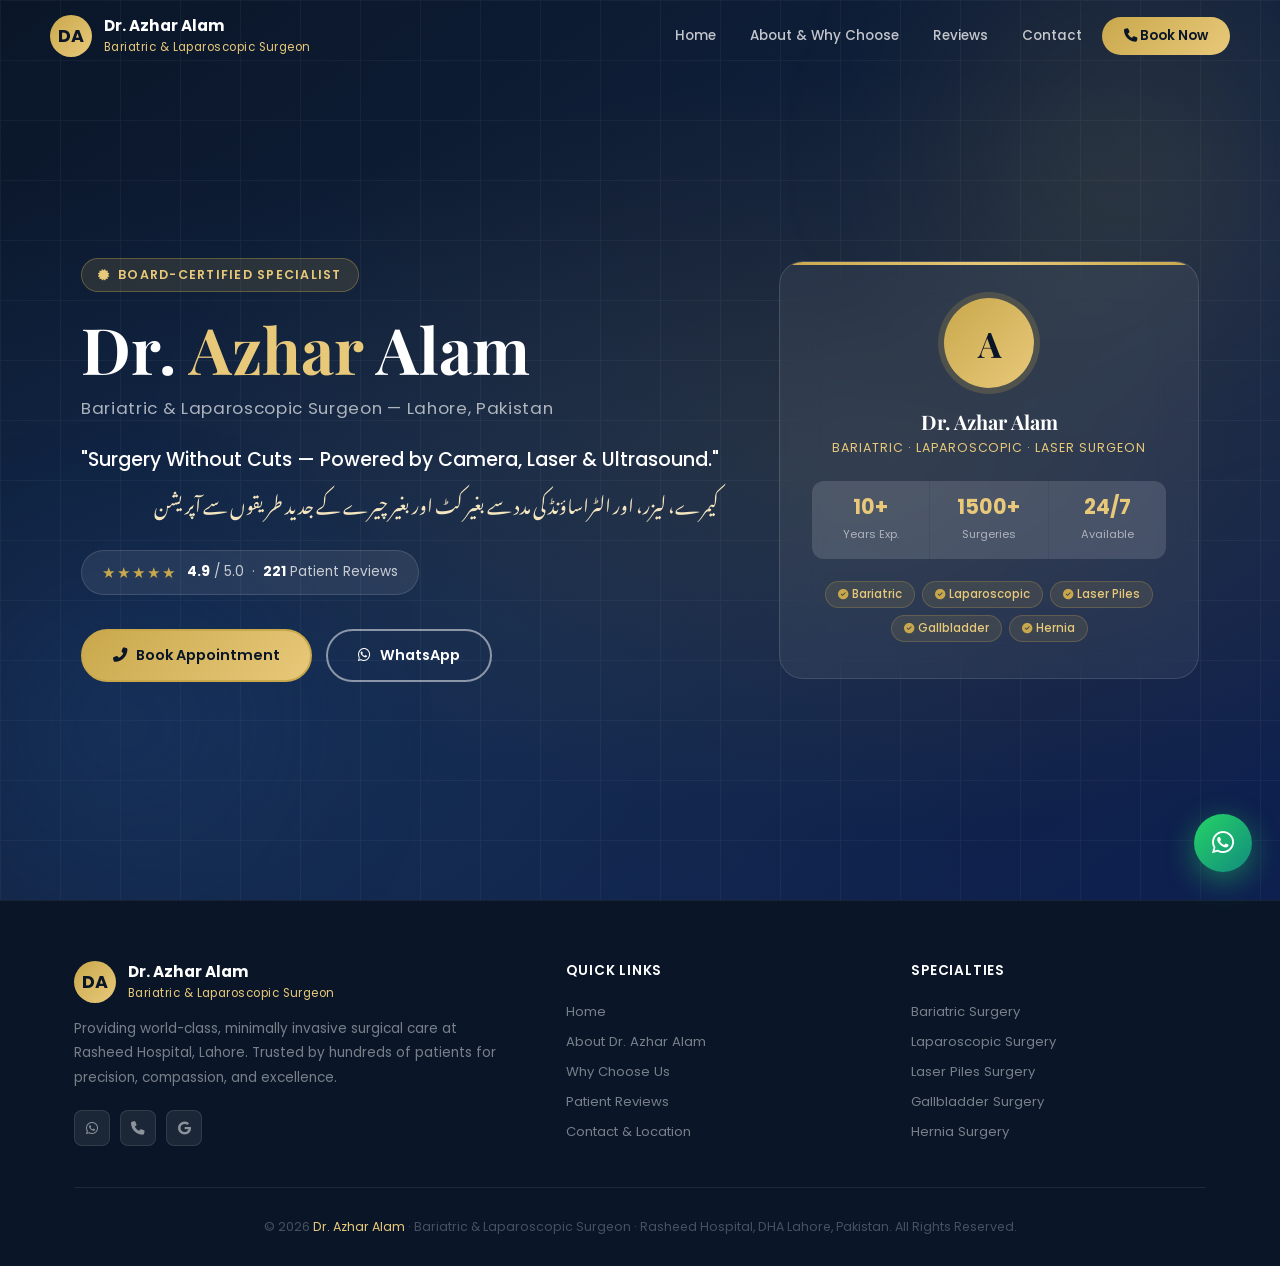
==== commit 10d9694e: "Fix layout and remove duplicate sections from all pages" ====
--- a/index.html
+++ b/index.html
@@ -11,11 +11,11 @@
     href="https://fonts.googleapis.com/css2?family=Playfair+Display:wght@400;600;700&family=Poppins:wght@300;400;500;600;700&family=Noto+Nastaliq+Urdu:wght@400;700&display=swap"
     rel="stylesheet" />
   <link rel="stylesheet" href="https://cdnjs.cloudflare.com/ajax/libs/font-awesome/6.5.0/css/all.min.css" />
-
-    <link rel="stylesheet" href="style.css" />
+  <link rel="stylesheet" href="style.css" />
 </head>
+
 <body>
-<nav id="navbar">
+  <nav id="navbar">
     <div class="nav-inner">
       <div class="nav-logo">
         <div class="nav-logo-icon">DA</div>
@@ -24,7 +24,7 @@
           <span>Bariatric & Laparoscopic Surgeon</span>
         </div>
       </div>
-            <div class="nav-links">
+      <div class="nav-links">
         <a href="index.html">Home</a>
         <a href="about.html">About & Why Choose</a>
         <a href="reviews.html">Reviews</a>
@@ -36,20 +36,18 @@
       </div>
     </div>
   </nav>
-    <div class="mobile-menu" id="mobileMenu">
-    <a href="index.html"><i class="fa fa-home"
-        style="margin-right:10px;color:var(--gold)"></i>Home</a>
-    <a href="about.html"><i class="fa fa-user-md"
-        style="margin-right:10px;color:var(--gold)"></i>About</a>
-    <a href="reviews.html"><i class="fa fa-comments"
-        style="margin-right:10px;color:var(--gold)"></i>Reviews</a>
-    <a href="contact.html"><i class="fa fa-map-marker-alt"
-        style="margin-right:10px;color:var(--gold)"></i>Contact</a>
+
+  <div class="mobile-menu" id="mobileMenu">
+    <a href="index.html"><i class="fa fa-home" style="margin-right:10px;color:var(--gold)"></i>Home</a>
+    <a href="about.html"><i class="fa fa-user-md" style="margin-right:10px;color:var(--gold)"></i>About</a>
+    <a href="reviews.html"><i class="fa fa-comments" style="margin-right:10px;color:var(--gold)"></i>Reviews</a>
+    <a href="contact.html"><i class="fa fa-map-marker-alt" style="margin-right:10px;color:var(--gold)"></i>Contact</a>
     <a href="tel:+923320761997" style="color:var(--gold-light);font-weight:600;margin-top:10px;"><i class="fa fa-phone"
         style="margin-right:10px;"></i>Call Now: +92 332 0761997</a>
   </div>
 
-<section id="hero">
+  <!-- ═══════════════════════════════ HERO ═══════════════════════════════ -->
+  <section id="hero">
     <div class="hero-grid-lines"></div>
     <div class="hero-orb hero-orb-1"></div>
     <div class="hero-orb hero-orb-2"></div>
@@ -121,412 +119,6 @@
     </div>
   </section>
 
-<footer>
-    <div class="container">
-      <div class="footer-top">
-        <div class="footer-brand">
-          <div class="nav-logo" style="margin-bottom:0">
-            <div class="nav-logo-icon">DA</div>
-            <div class="nav-logo-text">
-              <strong>Dr. Azhar Alam</strong>
-              <span>Bariatric & Laparoscopic Surgeon</span>
-            </div>
-          </div>
-          <p>Providing world-class, minimally invasive surgical care at Rasheed Hospital, Lahore. Trusted by hundreds of
-            patients for precision, compassion, and excellence.</p>
-          <div class="footer-socials">
-            <a href="https://wa.me/923320761997" class="footer-social" target="_blank"><i
-                class="fab fa-whatsapp"></i></a>
-            <a href="tel:+923320761997" class="footer-social"><i class="fa fa-phone"></i></a>
-            <a href="https://business.google.com/dr-azhar-alam" class="footer-social" target="_blank"><i
-                class="fab fa-google"></i></a>
-          </div>
-        </div>
-
-                <div class="footer-col">
-          <h4>Quick Links</h4>
-          <a href="index.html">Home</a>
-          <a href="about.html">About Dr. Azhar Alam</a>
-          <a href="about.html">Why Choose Us</a>
-          <a href="reviews.html">Patient Reviews</a>
-          <a href="contact.html">Contact & Location</a>
-        </div>
-
-        <div class="footer-col">
-          <h4>Specialties</h4>
-          <a href="about.html">Bariatric Surgery</a>
-          <a href="about.html">Laparoscopic Surgery</a>
-          <a href="about.html">Laser Piles Surgery</a>
-          <a href="about.html">Gallbladder Surgery</a>
-          <a href="about.html">Hernia Surgery</a>
-        </div>
-      </div>
-
-      <div class="footer-bottom">
-        <p>© 2025 <span>Dr. Azhar Alam</span> · Bariatric & Laparoscopic Surgeon · Rasheed Hospital, DHA Lahore,
-          Pakistan. All Rights Reserved.</p>
-      </div>
-    </div>
-  </footer>
-
-<a href="https://wa.me/923320761997" class="btn btn-outline" target="_blank">
-            <i class="fab fa-whatsapp"></i> WhatsApp
-          </a>
-        </div>
-      </div>
-
-      <div class="hero-right reveal delay-3">
-        <div class="hero-card">
-          <div class="hc-avatar">A</div>
-          <div class="hc-name">Dr. Azhar Alam</div>
-          <div class="hc-spec">Bariatric · Laparoscopic · Laser Surgeon</div>
-          <div class="hc-stats">
-            <div class="hc-stat">
-              <strong>10+</strong>
-              <span>Years Exp.</span>
-            </div>
-            <div class="hc-stat">
-              <strong>1500+</strong>
-              <span>Surgeries</span>
-            </div>
-            <div class="hc-stat">
-              <strong>24/7</strong>
-              <span>Available</span>
-            </div>
-          </div>
-          <div class="hc-tags">
-            <span class="hc-tag"><i class="fa fa-check-circle"
-                style="color:var(--gold);margin-right:4px;font-size:.65rem;"></i>Bariatric</span>
-            <span class="hc-tag"><i class="fa fa-check-circle"
-                style="color:var(--gold);margin-right:4px;font-size:.65rem;"></i>Laparoscopic</span>
-            <span class="hc-tag"><i class="fa fa-check-circle"
-                style="color:var(--gold);margin-right:4px;font-size:.65rem;"></i>Laser Piles</span>
-            <span class="hc-tag"><i class="fa fa-check-circle"
-                style="color:var(--gold);margin-right:4px;font-size:.65rem;"></i>Gallbladder</span>
-            <span class="hc-tag"><i class="fa fa-check-circle"
-                style="color:var(--gold);margin-right:4px;font-size:.65rem;"></i>Hernia</span>
-          </div>
-        </div>
-      </div>
-    </div>
-  </section>
-
-  <!-- ═══════════════════════════════ ABOUT ═══════════════════════════════ -->
-  <section id="about">
-    <div class="container">
-      <div class="about-grid">
-        <div class="about-img-wrap reveal-left">
-          <div class="about-img-bg" style="overflow: hidden; border-radius: 20px;">
-            <img src="assets/image1.png" alt="Dr. Azhar Alam"
-              style="width: 100%; height: 100%; object-fit: cover; display: block;">
-          </div>
-          <div class="about-badge-float">
-            <div class="abf-icon"><i class="fa fa-award"></i></div>
-            <div class="abf-text">
-              <strong>Top Rated</strong>
-              <span>Lahore's Trusted Surgeon</span>
-            </div>
-          </div>
-        </div>
-
-        <div class="about-text reveal-right">
-          <div class="section-label">About the Doctor</div>
-          <h2 class="section-title">Expert Care, Minimal Intervention</h2>
-          <p class="section-sub">
-            Dr. Azhar Alam is a distinguished Bariatric and Laparoscopic Surgeon practicing at Rasheed Hospital, DHA
-            Lahore. With over a decade of surgical experience, he specializes in advanced minimally invasive procedures
-            — harnessing cutting-edge camera, laser, and ultrasound technologies to deliver surgeries with little to no
-            incisions, faster recovery, and outstanding patient outcomes.
-          </p>
-
-          <div class="specialty-grid">
-            <div class="specialty-card reveal delay-1">
-              <div class="sc-icon"><i class="fa fa-weight"></i></div>
-              <div class="sc-text">
-                <strong>Bariatric Surgery</strong>
-                <span>Weight loss procedures</span>
-              </div>
-            </div>
-            <div class="specialty-card reveal delay-2">
-              <div class="sc-icon"><i class="fa fa-video"></i></div>
-              <div class="sc-text">
-                <strong>Laparoscopic Surgery</strong>
-                <span>Keyhole techniques</span>
-              </div>
-            </div>
-            <div class="specialty-card reveal delay-3">
-              <div class="sc-icon"><i class="fa fa-burn"></i></div>
-              <div class="sc-text">
-                <strong>Laser Piles Surgery</strong>
-                <span>Pain-free hemorrhoid care</span>
-              </div>
-            </div>
-            <div class="specialty-card reveal delay-4">
-              <div class="sc-icon"><i class="fa fa-circle"></i></div>
-              <div class="sc-text">
-                <strong>Gallbladder Surgery</strong>
-                <span>Cholecystectomy specialist</span>
-              </div>
-            </div>
-            <div class="specialty-card reveal delay-5">
-              <div class="sc-icon"><i class="fa fa-band-aid"></i></div>
-              <div class="sc-text">
-                <strong>Hernia Surgery</strong>
-                <span>All types of hernia repair</span>
-              </div>
-            </div>
-            <div class="specialty-card reveal delay-5">
-              <div class="sc-icon"><i class="fa fa-broadcast-tower"></i></div>
-              <div class="sc-text">
-                <strong>Ultrasound-Guided Procedures</strong>
-                <span>Precision imaging-guided care</span>
-              </div>
-            </div>
-          </div>
-        </div>
-      </div>
-    </div>
-  </section>
-
-  <!-- ═══════════════════════════════ WHY CHOOSE ═══════════════════════════════ -->
-  <section id="why">
-    <div class="container">
-      <div class="why-header">
-        <div class="section-label reveal"
-          style="color:var(--gold-light);background:rgba(201,168,76,.1);border-color:rgba(201,168,76,.3);">
-          Why Dr. Azhar Alam
-        </div>
-        <h2 class="section-title reveal delay-1">Your Surgery. Redefined.</h2>
-        <p class="section-sub reveal delay-2" style="color:rgba(255,255,255,.55); margin:0 auto;">
-          Combining decades of surgical mastery with the very latest medical technology for a safer, faster, and more
-          comfortable healing journey.
-        </p>
-      </div>
-      <div class="why-grid">
-        <div class="why-card reveal delay-1">
-          <div class="why-icon"><i class="fa fa-cut"></i></div>
-          <h3>No Cuts, No Scars</h3>
-          <p>Minimally invasive techniques mean no large incisions, dramatically less pain, and a faster return to daily
-            life.</p>
-        </div>
-        <div class="why-card reveal delay-2">
-          <div class="why-icon"><i class="fa fa-microchip"></i></div>
-          <h3>Latest Technology</h3>
-          <p>Precision Laser, HD Camera, and advanced Ultrasound-guided procedures for the most accurate, safe outcomes.
-          </p>
-        </div>
-        <div class="why-card reveal delay-3">
-          <div class="why-icon"><i class="fa fa-clock"></i></div>
-          <h3>24 / 7 Availability</h3>
-          <p>Round-the-clock availability at Rasheed Hospital ensures you receive care exactly when you need it most.
-          </p>
-        </div>
-        <div class="why-card reveal delay-4">
-          <div class="why-icon"><i class="fa fa-heart"></i></div>
-          <h3>Compassionate Care</h3>
-          <p>Highly experienced and genuinely caring — Dr. Azhar Alam treats every patient like a member of his own
-            family.</p>
-        </div>
-      </div>
-    </div>
-  </section>
-
-  <!-- ═══════════════════════════════ REVIEWS ═══════════════════════════════ -->
-  <section id="reviews">
-    <div class="container">
-      <div class="reviews-header">
-        <div class="section-label reveal">Patient Reviews</div>
-        <h2 class="section-title reveal delay-1">What Our Patients Say</h2>
-        <p class="section-sub reveal delay-2">Real stories from real patients who trusted Dr. Azhar Alam with their
-          health and wellbeing.</p>
-      </div>
-
-      <!-- Rating Summary -->
-      <div class="rating-summary reveal">
-        <div class="rs-big">
-          <div class="num">4.9</div>
-          <div class="stars">★★★★★</div>
-          <p>221 Google Reviews</p>
-        </div>
-        <div class="rs-divider"></div>
-        <div class="rs-bars">
-          <div class="rs-bar-row">
-            <span>5 ★</span>
-            <div class="rs-bar-track">
-              <div class="rs-bar-fill" style="width:93%"></div>
-            </div>
-            <span>93%</span>
-          </div>
-          <div class="rs-bar-row">
-            <span>4 ★</span>
-            <div class="rs-bar-track">
-              <div class="rs-bar-fill" style="width:5%"></div>
-            </div>
-            <span>5%</span>
-          </div>
-          <div class="rs-bar-row">
-            <span>3 ★</span>
-            <div class="rs-bar-track">
-              <div class="rs-bar-fill" style="width:1%"></div>
-            </div>
-            <span>1%</span>
-          </div>
-          <div class="rs-bar-row">
-            <span>2 ★</span>
-            <div class="rs-bar-track">
-              <div class="rs-bar-fill" style="width:0.5%"></div>
-            </div>
-            <span>0%</span>
-          </div>
-          <div class="rs-bar-row">
-            <span>1 ★</span>
-            <div class="rs-bar-track">
-              <div class="rs-bar-fill" style="width:0.5%"></div>
-            </div>
-            <span>0%</span>
-          </div>
-        </div>
-        <div class="rs-divider"></div>
-        <div class="rs-highlights">
-          <div class="rs-hl"><i class="fa fa-check-circle"></i> Highly recommended by patients</div>
-          <div class="rs-hl"><i class="fa fa-check-circle"></i> Exceptional post-operative care</div>
-          <div class="rs-hl"><i class="fa fa-check-circle"></i> Professional & compassionate</div>
-          <div class="rs-hl"><i class="fa fa-check-circle"></i> Minimal pain & quick recovery</div>
-        </div>
-      </div>
-
-      <div class="reviews-grid">
-        <!-- Review 1 -->
-        <div class="review-card reveal delay-1">
-          <div class="review-stars">★★★★★</div>
-          <p class="review-text">
-            "Dr. Azhar Alam's expertise as a General and Laparoscopic Surgeon is truly unmatched. From the very first
-            consultation to full recovery, every step was handled with the utmost professionalism and care. Highly
-            recommended!"
-          </p>
-          <div class="review-author">
-            <div class="reviewer-avatar">MU</div>
-            <div>
-              <div class="reviewer-name">Muhammad Usman</div>
-              <div class="reviewer-tag">Laparoscopic Surgery Patient</div>
-            </div>
-            <div class="review-source"><i class="fab fa-google"></i> Google</div>
-          </div>
-        </div>
-
-        <!-- Review 2 -->
-        <div class="review-card reveal delay-2">
-          <div class="review-stars">★★★★★</div>
-          <p class="review-text">
-            "Truly thankful for taking such good care of my mother during her surgery. Dr. Azhar Alam and his team were
-            incredibly kind, attentive, and reassuring throughout the entire process. May God bless him always."
-          </p>
-          <div class="review-author">
-            <div class="reviewer-avatar">MK</div>
-            <div>
-              <div class="reviewer-name">Mahi Kazmi</div>
-              <div class="reviewer-tag">Family of a Surgical Patient</div>
-            </div>
-            <div class="review-source"><i class="fab fa-google"></i> Google</div>
-          </div>
-        </div>
-
-        <!-- Review 3 -->
-        <div class="review-card reveal delay-3">
-          <div class="review-stars">★★★★★</div>
-          <p class="review-text">
-            "Best piles laser surgeon in town! Great experience, very caring and professional. The procedure was
-            painless and my recovery was so much faster than I expected. Cannot recommend enough. Thank you Doctor!"
-          </p>
-          <div class="review-author">
-            <div class="reviewer-avatar">AR</div>
-            <div>
-              <div class="reviewer-name">Awais Rehman</div>
-              <div class="reviewer-tag">Laser Piles Surgery Patient</div>
-            </div>
-            <div class="review-source"><i class="fab fa-google"></i> Google</div>
-          </div>
-        </div>
-      </div>
-    </div>
-  </section>
-
-  <!-- ═══════════════════════════════ CONTACT ═══════════════════════════════ -->
-  <section id="contact">
-    <div class="container">
-      <div class="section-label reveal">Get In Touch</div>
-      <h2 class="section-title reveal delay-1">Visit Us at Rasheed Hospital</h2>
-      <p class="section-sub reveal delay-2" style="margin-bottom:50px;">
-        Conveniently located in DHA Phase 1, Lahore — open 24 hours for all your surgical needs.
-      </p>
-
-      <div class="contact-grid">
-        <div class="contact-info reveal-left">
-          <div class="contact-card">
-            <div class="contact-item">
-              <div class="ci-icon"><i class="fa fa-map-marker-alt"></i></div>
-              <div>
-                <div class="ci-label">Hospital Address</div>
-                <div class="ci-value">Rasheed Hospital, D.H.A. Main Blvd,<br>DHA Phase 1, Lahore, 54000, Pakistan</div>
-              </div>
-            </div>
-            <div class="contact-item">
-              <div class="ci-icon"><i class="fa fa-phone-alt"></i></div>
-              <div>
-                <div class="ci-label">Phone / WhatsApp</div>
-                <div class="ci-value"><a href="tel:+923320761997">+92 332 0761997</a></div>
-              </div>
-            </div>
-            <div class="contact-item">
-              <div class="ci-icon"><i class="fa fa-clock"></i></div>
-              <div>
-                <div class="ci-label">Availability</div>
-                <div class="ci-value">Open 24 Hours · 7 Days a Week</div>
-              </div>
-            </div>
-            <div class="contact-item">
-              <div class="ci-icon"><i class="fa fa-globe"></i></div>
-              <div>
-                <div class="ci-label">Online Profile</div>
-                <div class="ci-value">
-                  <a href="https://business.google.com/dr-azhar-alam" target="_blank">
-                    business.google.com/dr-azhar-alam
-                  </a>
-                </div>
-              </div>
-            </div>
-          </div>
-
-          <div class="availability-badge">Open 24 Hours — Ready to Help</div>
-
-          <div style="margin-top:24px; display:flex; gap:12px; flex-wrap:wrap;">
-            <a href="tel:+923320761997" class="btn btn-gold"
-              style="background:linear-gradient(135deg,var(--navy),var(--navy-light));color:var(--white);border-color:var(--navy-light);">
-              <i class="fa fa-phone"></i> Call Now
-            </a>
-            <a href="https://wa.me/923320761997" class="btn btn-gold" target="_blank">
-              <i class="fab fa-whatsapp"></i> WhatsApp
-            </a>
-          </div>
-        </div>
-
-        <div class="reveal-right">
-          <div class="map-wrap">
-            <iframe
-              src="https://www.google.com/maps/embed?pb=!1m18!1m12!1m3!1d3401.406!2d74.3745!3d31.4813!2m3!1f0!2f0!3f0!3m2!1i1024!2i768!4f13.1!3m3!1m2!1s0x391904e86dbe0d23%3A0x8d82c6cd0c3ace5c!2sRasheed%20Hospital!5e0!3m2!1sen!2spk!4v1"
-              allowfullscreen="" loading="lazy" referrerpolicy="no-referrer-when-downgrade"
-              title="Rasheed Hospital DHA Lahore">
-            </iframe>
-            <div class="map-caption">
-              <i class="fa fa-map-pin"></i>
-              <span>Rasheed Hospital, DHA Phase 1 Main Boulevard, Lahore, Pakistan</span>
-            </div>
-          </div>
-        </div>
-      </div>
-    </div>
-  </section>
-
   <!-- ═══════════════════════════════ FOOTER ═══════════════════════════════ -->
   <footer>
     <div class="container">
@@ -550,7 +142,7 @@
           </div>
         </div>
 
-                <div class="footer-col">
+        <div class="footer-col">
           <h4>Quick Links</h4>
           <a href="index.html">Home</a>
           <a href="about.html">About Dr. Azhar Alam</a>
@@ -570,7 +162,7 @@
       </div>
 
       <div class="footer-bottom">
-        <p>© 2025 <span>Dr. Azhar Alam</span> · Bariatric & Laparoscopic Surgeon · Rasheed Hospital, DHA Lahore,
+        <p>© 2026 <span>Dr. Azhar Alam</span> · Bariatric & Laparoscopic Surgeon · Rasheed Hospital, DHA Lahore,
           Pakistan. All Rights Reserved.</p>
       </div>
     </div>
@@ -613,22 +205,6 @@
         document.getElementById('mobileMenu').classList.remove('open');
       });
     });
-
-    /* ── Rating bar animation ── */
-    const ratingObs = new IntersectionObserver((entries) => {
-      entries.forEach(entry => {
-        if (entry.isIntersecting) {
-          entry.target.querySelectorAll('.rs-bar-fill').forEach(bar => {
-            const target = bar.style.width;
-            bar.style.width = '0';
-            setTimeout(() => bar.style.width = target, 200);
-          });
-          ratingObs.unobserve(entry.target);
-        }
-      });
-    }, { threshold: 0.3 });
-    const ratingSummary = document.querySelector('.rating-summary');
-    if (ratingSummary) ratingObs.observe(ratingSummary);
   </script>
 </body>
 
